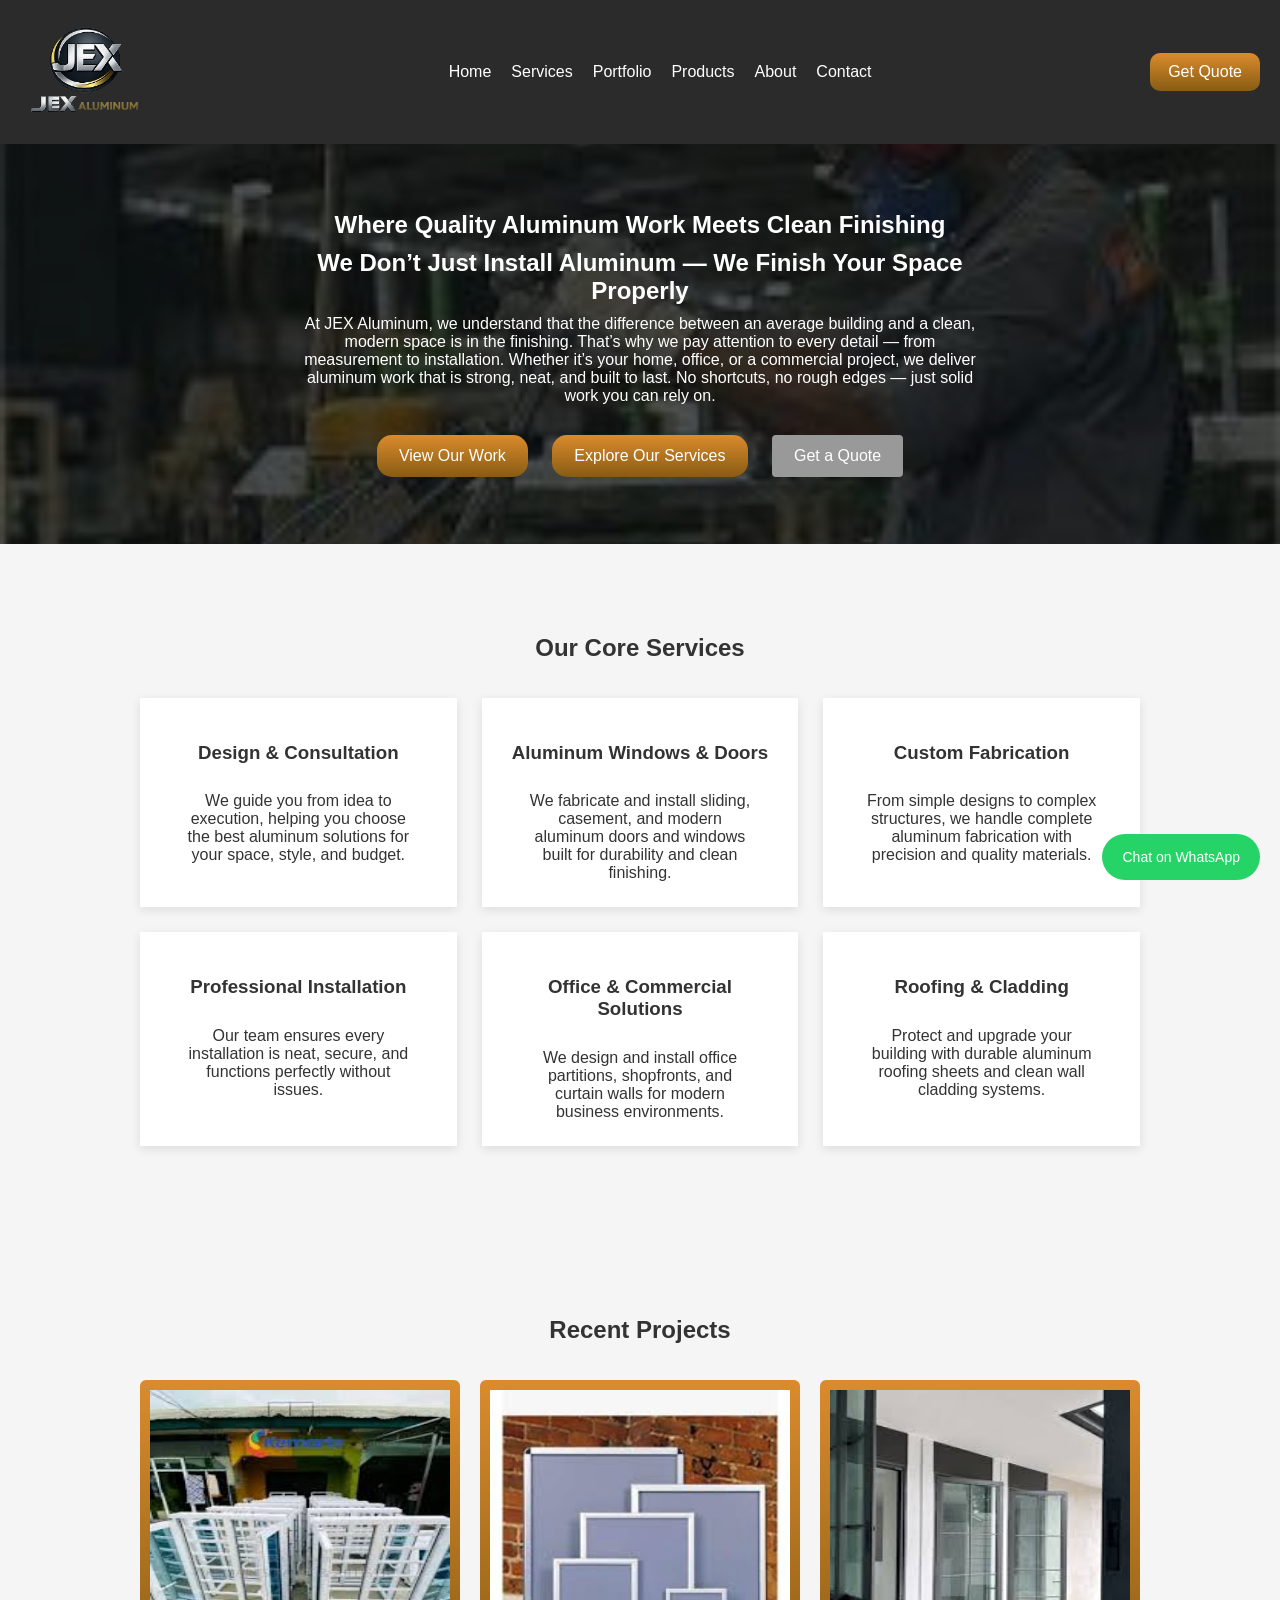
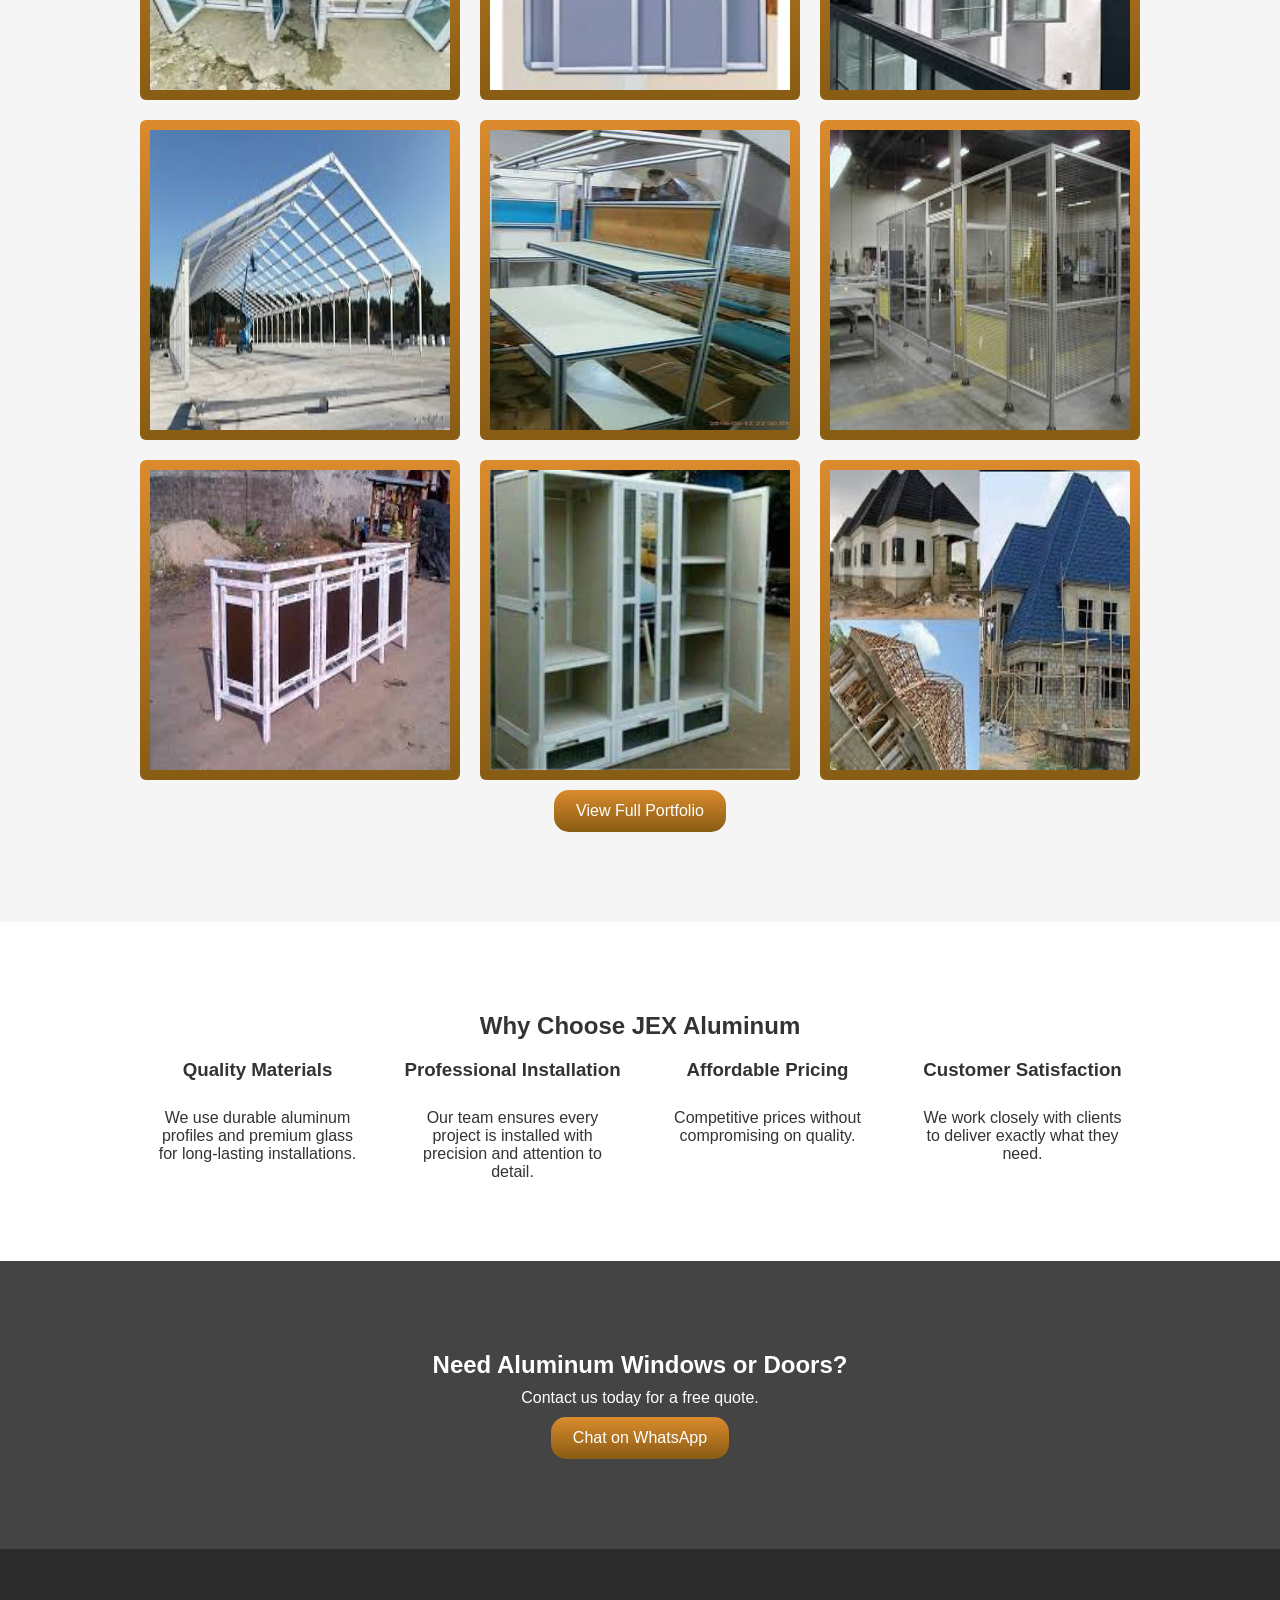
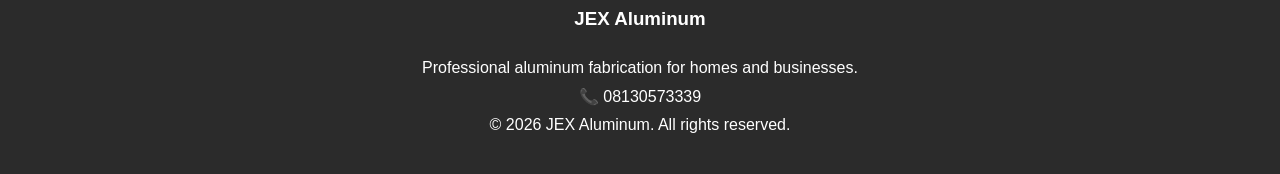
==== index.html @ 9914e008 "initial upload i am deploying a website for my Uncle's business" ====
<!DOCTYPE html>
<html lang="en">
<head>

<meta charset="UTF-8">
<meta name="viewport" content="width=device-width, initial-scale=1.0">

<title>JEX Aluminum | Windows, Doors & Aluminum Fabrication</title>

<meta name="description" content="JEX Aluminum specializes in aluminum windows, doors, office partitions, and custom aluminum fabrication. Quality installation for homes and businesses.">

<link rel="stylesheet" href="css/styles.css">

</head>

<body>

<!-- NAVBAR -->

<header>

<nav class="navbar">
<a href="index.html"><img src="images/logo2.png" alt="" class="logo"> </a>

<ul class="nav-links">

<li><a href="index.html">Home</a></li>
<li><a href="services.html">Services</a></li>
<li><a href="portfolio.html">Portfolio</a></li>
<li><a href="products.html">Products</a></li>
<li><a href="about.html">About</a></li>
<li><a href="contact.html">Contact</a></li>

</ul>

<a class="quote-btn" href="https://wa.me/2348130573339">Get Quote</a>

</nav>

</header>

<section class="intro-section">

<div class="overlay"></div>

<div class="intro-content">

  <h1>Where Quality Aluminum Work Meets Clean Finishing</h1>
  <h2>We Don’t Just Install Aluminum — We Finish Your Space Properly</h2>

  <p>
    At JEX Aluminum, we understand that the difference between an average
    building and a clean, modern space is in the finishing. That’s why we pay
    attention to every detail — from measurement to installation.

    Whether it’s your home, office, or a commercial project, we deliver aluminum
    work that is strong, neat, and built to last. No shortcuts, no rough edges
    — just solid work you can rely on.
  </p>

    <div class="hero-buttons">

    <a href="portfolio.html" class="btn">View Our Work</a>

    <a href="services.html" class="btn">Explore Our Services</a>

    <a href="https://wa.me/2348130573339" class="btn-secondary">Get a Quote</a>

    </div>


</div>

</section>

<!-- HERO SECTION -->
<!--
<section class="hero">

<div class="hero-content">

<h2>Professional Aluminum Windows & Doors</h2>

<p>Specialist in High-quality aluminum fabrication and installation for homes,
  offices and commercial buildings, Delivering durable, stylish, and precise
  aluminum solutions for homes, offices, and commercial projects across Nigeria</p>

<div class="hero-buttons">

<a href="portfolio.html" class="btn">View Our Work</a>

<a href="https://wa.me/2348130573339" class="btn-secondary">Get a Quote</a>

</div>

</div>

</section> -->

<!-- SERVICES PREVIEW -->
<section class="services">

<h2>Our Core Services</h2><br><br>

<div class="services-container">

<div class="service-box">
<h3>Design & Consultation</h3>
<p>
We guide you from idea to execution, helping you choose the best aluminum solutions for your space, style, and budget.
</p>
</div>

<div class="service-box">
<h3>Aluminum Windows & Doors</h3>
<p>
We fabricate and install sliding, casement, and modern aluminum doors and windows built for durability and clean finishing.
</p>
</div>

<div class="service-box">
<h3>Custom Fabrication</h3>
<p>
From simple designs to complex structures, we handle complete aluminum fabrication with precision and quality materials.
</p>
</div>

<div class="service-box">
<h3>Professional Installation</h3>
<p>
Our team ensures every installation is neat, secure, and functions perfectly without issues.
</p>
</div>

<div class="service-box">
<h3>Office & Commercial Solutions</h3>
<p>
We design and install office partitions, shopfronts, and curtain walls for modern business environments.
</p>
</div>

<div class="service-box">
<h3>Roofing & Cladding</h3>
<p>
Protect and upgrade your building with durable aluminum roofing sheets and clean wall cladding systems.
</p>
</div>

</div>

</section>

<!-- PORTFOLIO PREVIEW -->

<section class="portfolio">

<h2>Recent Projects</h2><br><br>

<div class="portfolio-grid">

<img src="images/f1.jpg" class="pimage"alt="Aluminum Window Installation">

<img src="images/f3.jpg" class="pimage"alt="Aluminum Sliding Door">

<img src="images/f4.jpg" class="pimage"alt="Office Partition Installation">

<img src="images/f5.jpg" class="pimage"alt="Aluminum Window Installation">

<img src="images/f6.jpg" class="pimage"alt="Aluminum Sliding Door">

<img src="images/f7.jpg" class="pimage"alt="Office Partition Installation">

<img src="images/f9.jpg" class="pimage"alt="Aluminum Window Installation">

<img src="images/f11.jpg" class="pimage"alt="Aluminum Sliding Door">

<img src="images/f12.jpg" class="pimage"alt="Office Partition Installation">

</div>

<a href="portfolio.html" class="btn">View Full Portfolio</a>

</section>

<!-- WHY CHOOSE US -->

<section class="why-us">

<h2>Why Choose JEX Aluminum</h2>

<div class="why-grid">

<div>
<h3>Quality Materials</h3>
<p>We use durable aluminum profiles and premium glass for long-lasting installations.</p>
</div>

<div>
<h3>Professional Installation</h3>
<p>Our team ensures every project is installed with precision and attention to detail.</p>
</div>

<div>
<h3>Affordable Pricing</h3>
<p>Competitive prices without compromising on quality.</p>
</div>

<div>
<h3>Customer Satisfaction</h3>
<p>We work closely with clients to deliver exactly what they need.</p>
</div>

</div>

</section>

<!-- CALL TO ACTION -->

<section class="cta">

<h2>Need Aluminum Windows or Doors?</h2>

<p>Contact us today for a free quote.</p>

<a href="https://wa.me/2348130573339" class="btn">Chat on WhatsApp</a>

</section>

<!-- FOOTER -->

<footer>

<div class="footer-content">

<h3>JEX Aluminum</h3>

<p>Professional aluminum fabrication for homes and businesses.</p>

<p>📞 08130573339</p>

</div>

<p class="copyright">© 2026 JEX Aluminum. All rights reserved.</p>

</footer>

<!-- WHATSAPP FLOAT BUTTON -->

<a href="https://wa.me/2348130573339" class="whatsapp-float">
Chat on WhatsApp
</a>

<script src="js/script.js"></script>

</body>

</html>
---- css/styles.css ----
body{
margin:0;
font-family:Arial, Helvetica, sans-serif;
background:#f5f5f5;
color:#333;
}
.logo{
  width: 130px;
}
.navbar{
display:flex;
justify-content:space-between;
align-items:center;
padding:20px;
background:#2b2b2b;
color:white;
}

.logo{
font-size:22px;
}

.nav-links{
display:flex;
list-style:none;
padding:0;
}

.nav-links li{
margin-left:20px;
}

.nav-links a{
text-decoration:none;
color:white;
}

.quote-btn{
  background-image: -webkit-linear-gradient(top, #DB8B2D, #875C13);
  background-image: -moz-linear-gradient(top, #DB8B2D, #875C13);
  background-image: -ms-linear-gradient(top, #DB8B2D, #875C13);
  background-image: -o-linear-gradient(top, #DB8B2D, #875C13);
  background-image: linear-gradient(to bottom, #DB8B2D, #875C13);
  padding:10px 18px;
  color:white;
  text-decoration:none;
  border-radius:10px;
}
.quote-btn:hover{
  background-image: -webkit-linear-gradient(top, #EDBE64, #784C18);
  background-image: -moz-linear-gradient(top, #EDBE64, #784C18);
  background-image: -ms-linear-gradient(top, #EDBE64, #784C18);
  background-image: -o-linear-gradient(top, #EDBE64, #784C18);
  background-image: linear-gradient(to bottom, #EDBE64, #784C18);
  text-decoration: none;
}

.intro-section{
position:relative;
height:400px;

/* YOUR IMAGE */
background:url("../images/f17.jpg") center/cover no-repeat;

display:flex;
align-items:center;
justify-content:center;
text-align:center;
color:white;
}

/* OVERLAY (THIS IS WHERE MAGIC HAPPENS) */

.overlay{
position:absolute;
top:0;
left:0;
width:100%;
height:100%;

/* CONTROL DARKNESS HERE */
background:rgba(0,0,0,0.6);
}

/* CONTENT */

.intro-content{
position:relative;
z-index:2;
max-width:60%;
padding:20px;
}
.intro-content h1,h2,p{
  width: 88%;
  margin: auto;
  padding-top: 10px;
}
.hero{
background:#444;
color:white;
padding:120px 20px;
text-align:center;
}

.hero-buttons{
margin-top:20px;
}
.hero-content{
  width: 60%;
  margin: auto;
}


.btn{
  background-image: -webkit-linear-gradient(top, #DB8B2D, #875C13);
  background-image: -moz-linear-gradient(top, #DB8B2D, #875C13);
  background-image: -ms-linear-gradient(top, #DB8B2D, #875C13);
  background-image: -o-linear-gradient(top, #DB8B2D, #875C13);
  background-image: linear-gradient(to bottom, #DB8B2D, #875C13);
  color:white;
  padding:12px 22px;
  text-decoration:none;
  margin:10px;
  display:inline-block;
  border-radius:15px;
}
.btn:hover{
  background-image: -webkit-linear-gradient(top, #EDBE64, #784C18);
  background-image: -moz-linear-gradient(top, #EDBE64, #784C18);
  background-image: -ms-linear-gradient(top, #EDBE64, #784C18);
  background-image: -o-linear-gradient(top, #EDBE64, #784C18);
  background-image: linear-gradient(to bottom, #EDBE64, #784C18);
  text-decoration: none;
}


.btn-secondary{
background:#999;
color:white;
padding:12px 22px;
text-decoration:none;
margin:10px;
display:inline-block;
border-radius:4px;
}

.services{
padding:80px 20px;
text-align:center;
}

.services-container{
display: grid;
grid-template-columns:repeat(auto-fit,minmax(300px,1fr));
gap:25px;
max-width:1000px;
margin:auto;
}

.service-box{
background:white;
padding:25px;
box-shadow:0 3px 10px rgba(0,0,0,0.1);
}

.portfolio{
text-align:center;
padding:80px 20px;
}

.portfolio-grid{
display:grid;
grid-template-columns:repeat(auto-fit,minmax(250px,1fr));
gap:20px;
max-width:1000px;
margin:auto;
}

.portfolio-grid img{
width: 300px;
height: 300px;
border-radius:6px;
background-image: -webkit-linear-gradient(top, #DB8B2D, #875C13);
background-image: -moz-linear-gradient(top, #DB8B2D, #875C13);
background-image: -ms-linear-gradient(top, #DB8B2D, #875C13);
background-image: -o-linear-gradient(top, #DB8B2D, #875C13);
background-image: linear-gradient(to bottom, #DB8B2D, #875C13);
padding:10px;
}

.why-us{
padding:80px 20px;
background:white;
text-align:center;
}

.why-grid{
display:grid;
grid-template-columns:repeat(auto-fit,minmax(220px,1fr));
gap:20px;
max-width:1000px;
margin:auto;
}

.cta{
background:#444;
color:white;
text-align:center;
padding:80px 20px;
}

footer{
background:#2b2b2b;
color:white;
text-align:center;
padding:40px 20px;
}

.whatsapp-float{
position:fixed;
bottom:20px;
right:20px;
background:#25D366;
color:white;
padding:15px 20px;
border-radius:50px;
text-decoration:none;
font-size:14px;
}



/* SERVUICES */

.page-header{
background:#444;
color:white;
text-align:center;
padding:80px 20px;

}

.services-detailed{
max-width:1100px;
margin:auto;
padding:80px 20px;
}

.service-row{
display:flex;
align-items:center;
gap:40px;
margin-bottom:80px;
}

.service-row img{
width:400px;
height:400px;
border-radius:6px;
background-image: -webkit-linear-gradient(top, #DB8B2D, #875C13);
background-image: -moz-linear-gradient(top, #DB8B2D, #875C13);
background-image: -ms-linear-gradient(top, #DB8B2D, #875C13);
background-image: -o-linear-gradient(top, #DB8B2D, #875C13);
background-image: linear-gradient(to bottom, #DB8B2D, #875C13);
padding:10px 18px;
}

.service-row div{
width:55%;
}

.reverse{
flex-direction:row-reverse;
}

@media(max-width:768px){

.service-row{
flex-direction:column;
}

.service-row img,
.service-row div{
width:100%;
}

}


/* PORTFOLIO */

.portfolio-filter{
text-align:center;
padding:40px 20px;
}

.filter-btn{
padding:10px 18px;
margin:5px;
border:none;
background:#ddd;
cursor:pointer;
}

.filter-btn.active{
background:#875C13;
color:white;
}

.portfolio-gallery{
display:grid;
grid-template-columns:repeat(auto-fit,minmax(250px,1fr));
gap:20px;
padding:40px;
max-width:1100px;
margin:auto;
}

.gallery-item img{
width:200px;
height: 200px;
cursor:pointer;
border-radius:6px;
transition:0.3s;
background-image: -webkit-linear-gradient(top, #DB8B2D, #875C13);
background-image: -moz-linear-gradient(top, #DB8B2D, #875C13);
background-image: -ms-linear-gradient(top, #DB8B2D, #875C13);
background-image: -o-linear-gradient(top, #DB8B2D, #875C13);
background-image: linear-gradient(to bottom, #DB8B2D, #875C13);
padding:10px 18px;
}

.gallery-item img:hover{
transform:scale(1.05);
}
.portfolio-gallery div{
  padding: 10px;
}
.lightbox{
display:none;
position:fixed;
top:0;
left:0;
width:100%;
height:100%;
background:rgba(0,0,0,0.8);
justify-content:center;
align-items:center;
}

.lightbox-img{
max-width:90%;
max-height:80%;
}

.close{
position:absolute;
top:30px;
right:40px;
font-size:40px;
color:white;
cursor:pointer;
}


/* PRODUCTS */
.products-section{
padding:80px 20px;
text-align:center;
max-width:1000px;
margin:auto;
}

.products-grid{
display:grid;
grid-template-columns:repeat(auto-fit,minmax(250px,1fr));
gap:25px;
margin-top:40px;
}

.product-card{
background:white;
box-shadow:0 3px 10px rgba(0,0,0,0.1);
border-radius:6px;
padding:20px;
width: 100%;
}

.product-card img{
width:300px;
height: 300px;
border-radius:6px;
margin-bottom:15px;

}

/* ABOUT */
.about-section{
padding:80px 20px;
max-width:1100px;
margin:auto;
}

.about-container{
display:flex;
align-items:center;
gap:40px;
}

.about-text{
flex:1;
}

.about-image img{
width:100%;
border-radius:6px;
}

.values-section{
background:white;
padding:80px 20px;
text-align:center;
}

.values-grid{
display:grid;
grid-template-columns:repeat(auto-fit,minmax(220px,1fr));
gap:20px;
max-width:1000px;
margin:auto;
margin-top:40px;
}

.value-card{
background:#f5f5f5;
padding:25px;
border-radius:6px;
}

.process-section{
padding:80px 20px;
text-align:center;
}

.process-grid{
display:grid;
grid-template-columns:repeat(auto-fit,minmax(220px,1fr));
gap:20px;
max-width:1000px;
margin:auto;
margin-top:40px;
}

.process-step{
background:white;
padding:25px;
box-shadow:0 3px 10px rgba(0,0,0,0.1);
border-radius:6px;
}

@media(max-width:768px){

.about-container{
flex-direction:column;
}

}
/* CONTACTS */
.contact-section{
padding:80px 20px;
}

.contact-container{
display:flex;
gap:40px;
max-width:1000px;
margin:auto;
}

.contact-form{
flex:1;
}

.contact-form form{
display:flex;
flex-direction:column;
gap:15px;
}

.contact-form input,
.contact-form textarea{
padding:12px;
border:1px solid #ccc;
border-radius:4px;
font-size:16px;
}

.contact-info{
flex:1;
background:#f5f5f5;
padding:25px;
border-radius:6px;
}

.map-section{
margin-top:60px;
}

@media(max-width:768px){

.contact-container{
flex-direction:column;
}

}
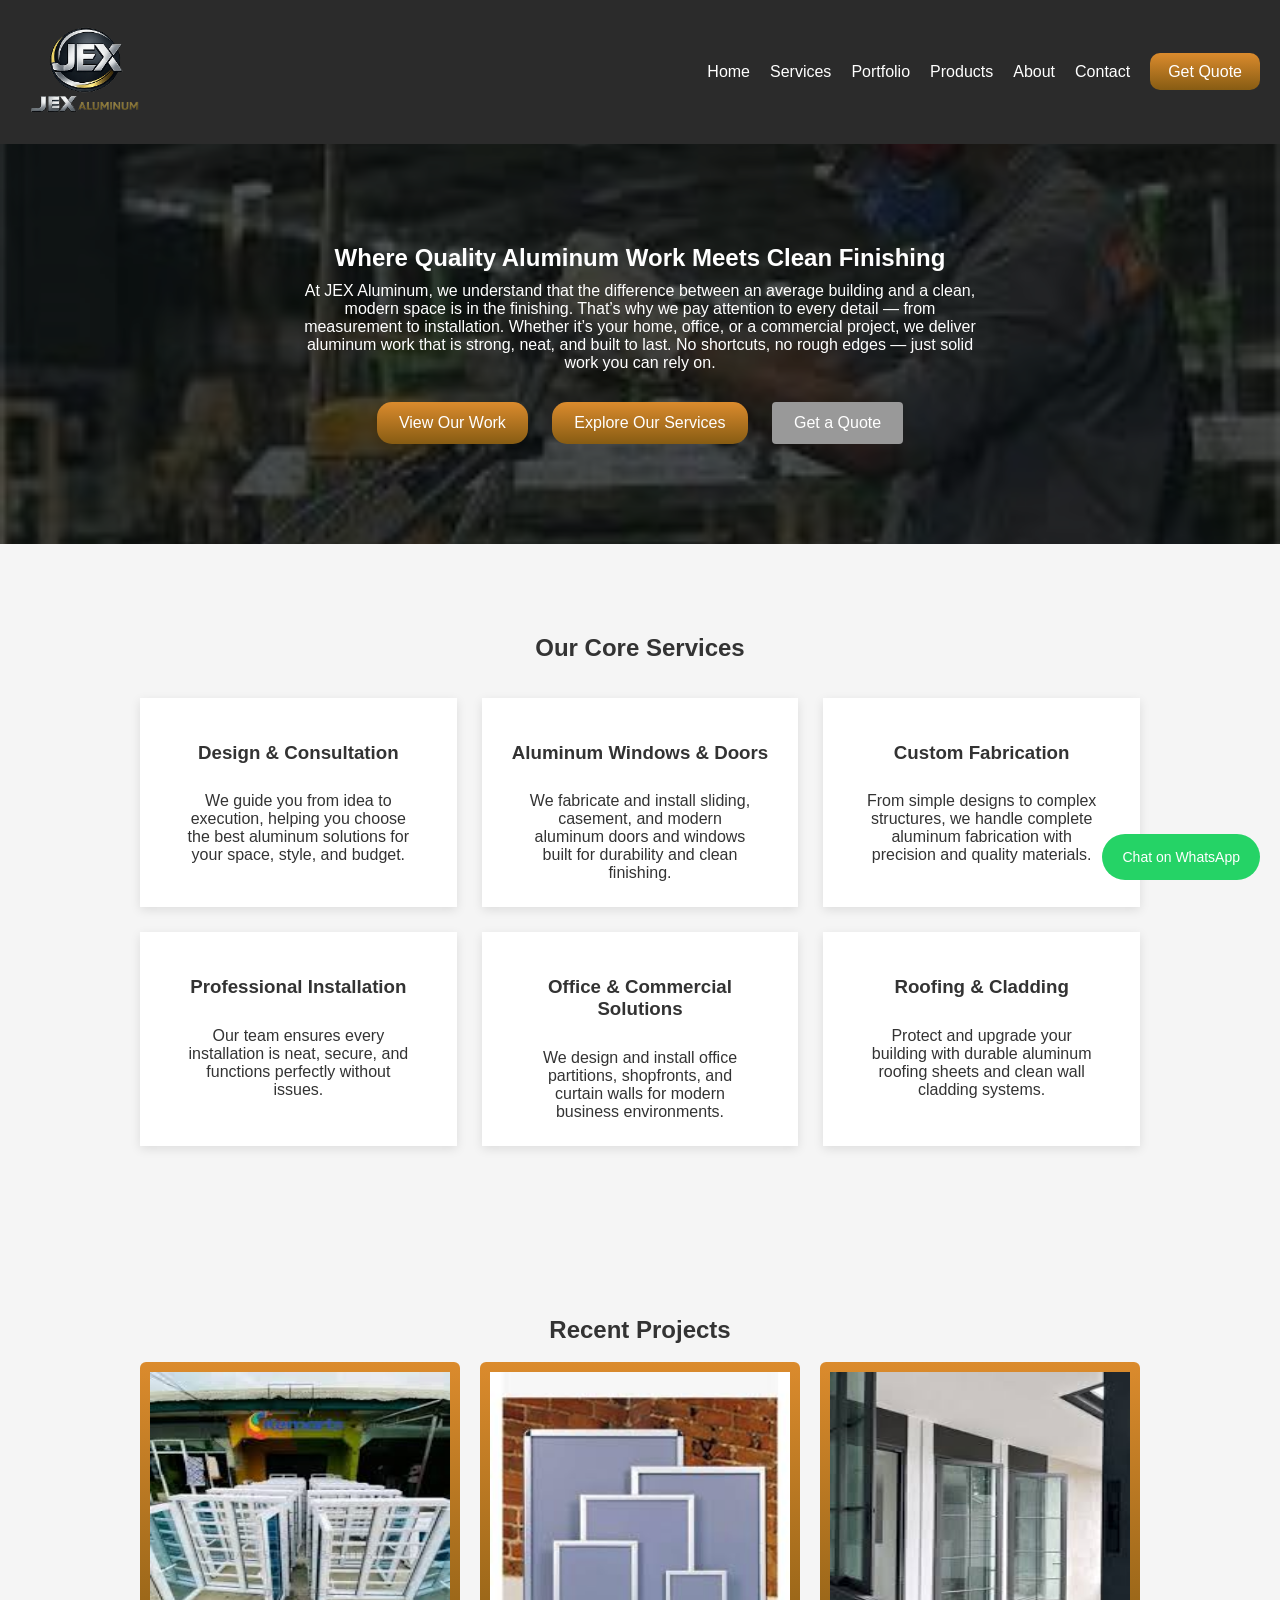
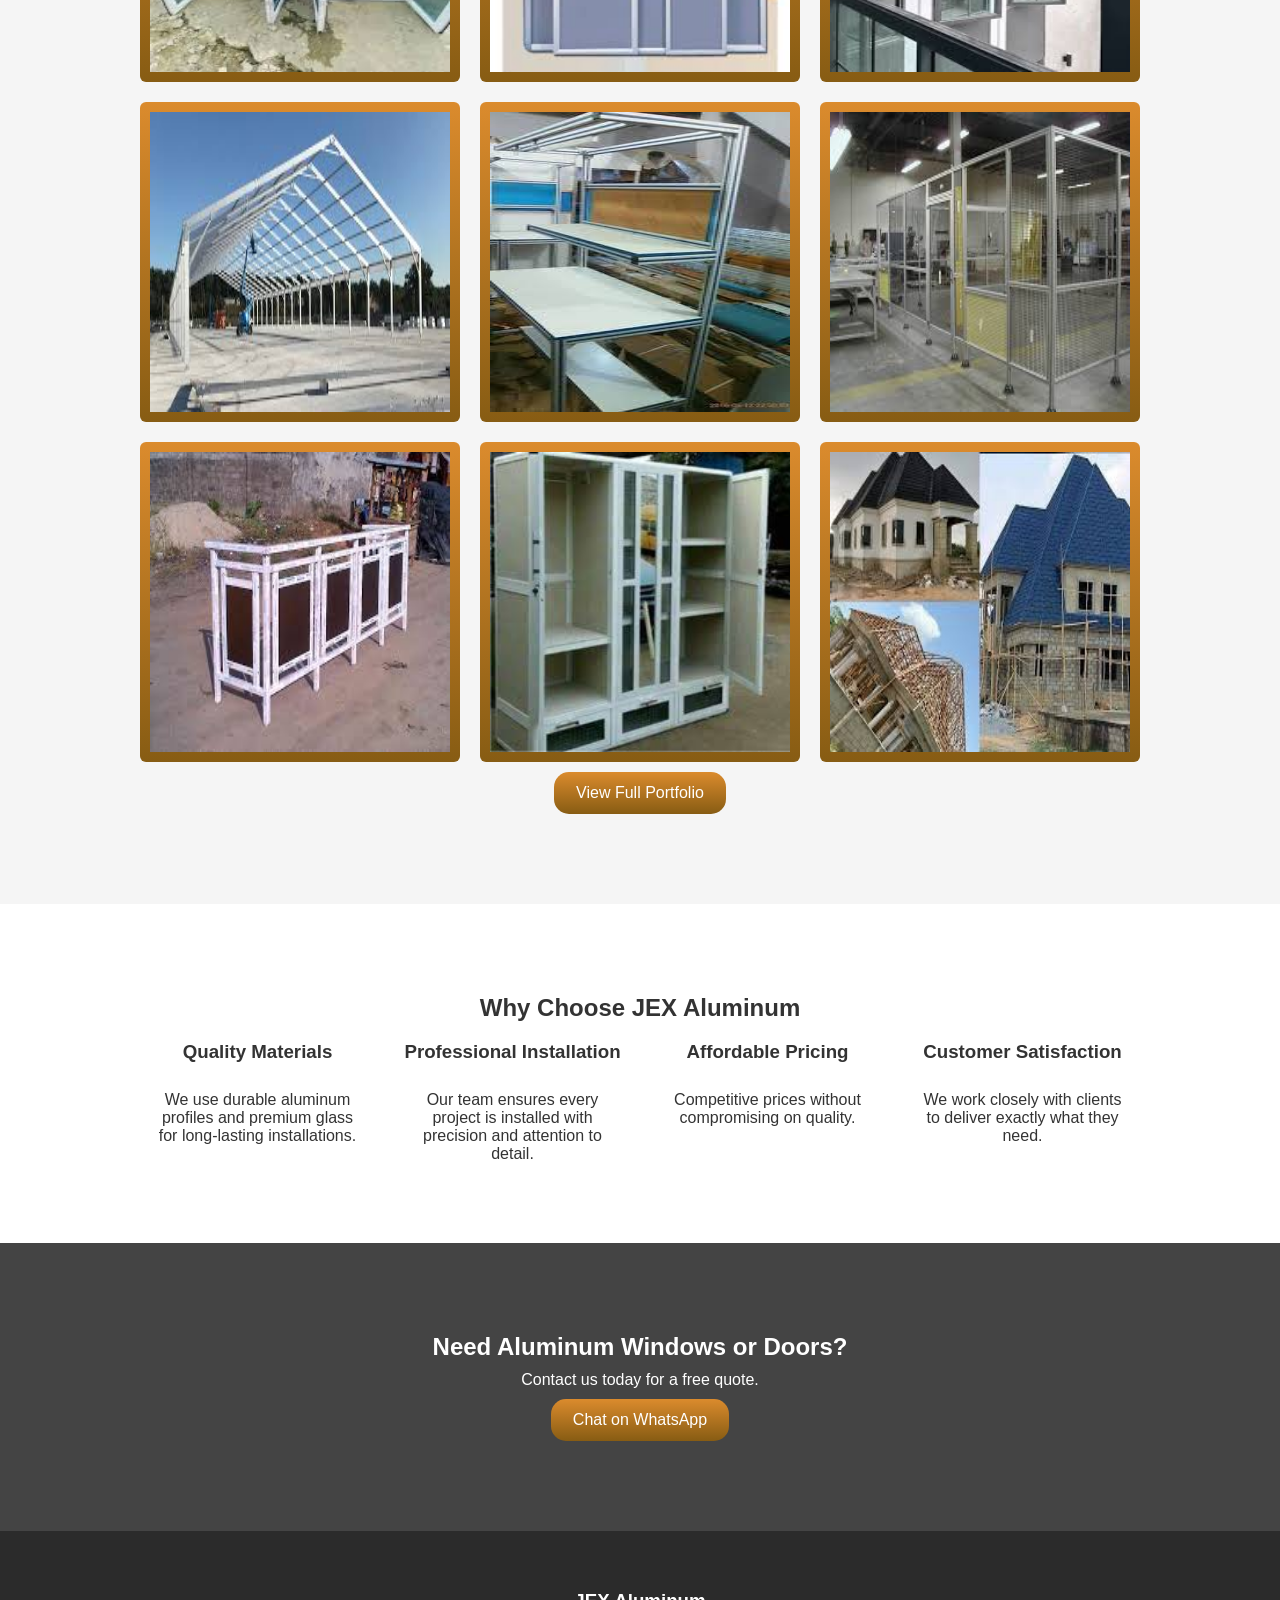
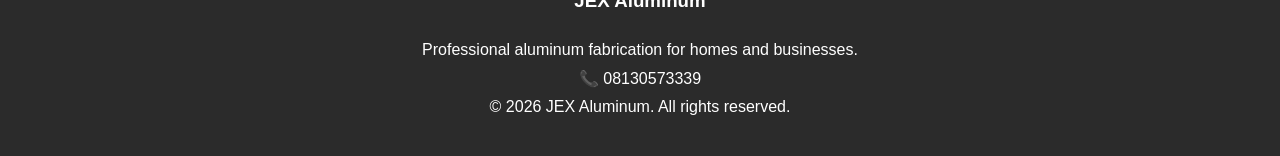
==== commit c30736ae: "Fix HTML formatting and update content structure i worked on my intro section" ====
--- a/index.html
+++ b/index.html
@@ -21,20 +21,16 @@
 
 <nav class="navbar">
 <a href="index.html"><img src="images/logo2.png" alt="" class="logo"> </a>
-
 <ul class="nav-links">
-
 <li><a href="index.html">Home</a></li>
 <li><a href="services.html">Services</a></li>
 <li><a href="portfolio.html">Portfolio</a></li>
 <li><a href="products.html">Products</a></li>
 <li><a href="about.html">About</a></li>
 <li><a href="contact.html">Contact</a></li>
-
+<li><a class="quote-btn" href="https://wa.me/2348130573339">Get Quote</a></li>
 </ul>
 
-<a class="quote-btn" href="https://wa.me/2348130573339">Get Quote</a>
-
 </nav>
 
 </header>
@@ -46,7 +42,7 @@
 <div class="intro-content">
 
   <h1>Where Quality Aluminum Work Meets Clean Finishing</h1>
-  <h2>We Don’t Just Install Aluminum — We Finish Your Space Properly</h2>
+  <!-- <h2>We Don’t Just Install Aluminum — We Finish Your Space Properly</h2> -->
 
   <p>
     At JEX Aluminum, we understand that the difference between an average
@@ -100,7 +96,7 @@
 <!-- SERVICES PREVIEW -->
 <section class="services">
 
-<h2>Our Core Services</h2><br><br>
+<h2 class="subT">Our Core Services</h2><br><br>
 
 <div class="services-container">
 
@@ -154,7 +150,7 @@
 
 <section class="portfolio">
 
-<h2>Recent Projects</h2><br><br>
+<h2 class="subT">Recent Projects</h2><br>
 
 <div class="portfolio-grid">
 
@@ -186,7 +182,7 @@
 
 <section class="why-us">
 
-<h2>Why Choose JEX Aluminum</h2>
+<h2 class="subT">Why Choose JEX Aluminum</h2>
 
 <div class="why-grid">
 
@@ -218,7 +214,7 @@
 
 <section class="cta">
 
-<h2>Need Aluminum Windows or Doors?</h2>
+<h2 class="subT">Need Aluminum Windows or Doors?</h2>
 
 <p>Contact us today for a free quote.</p>
 
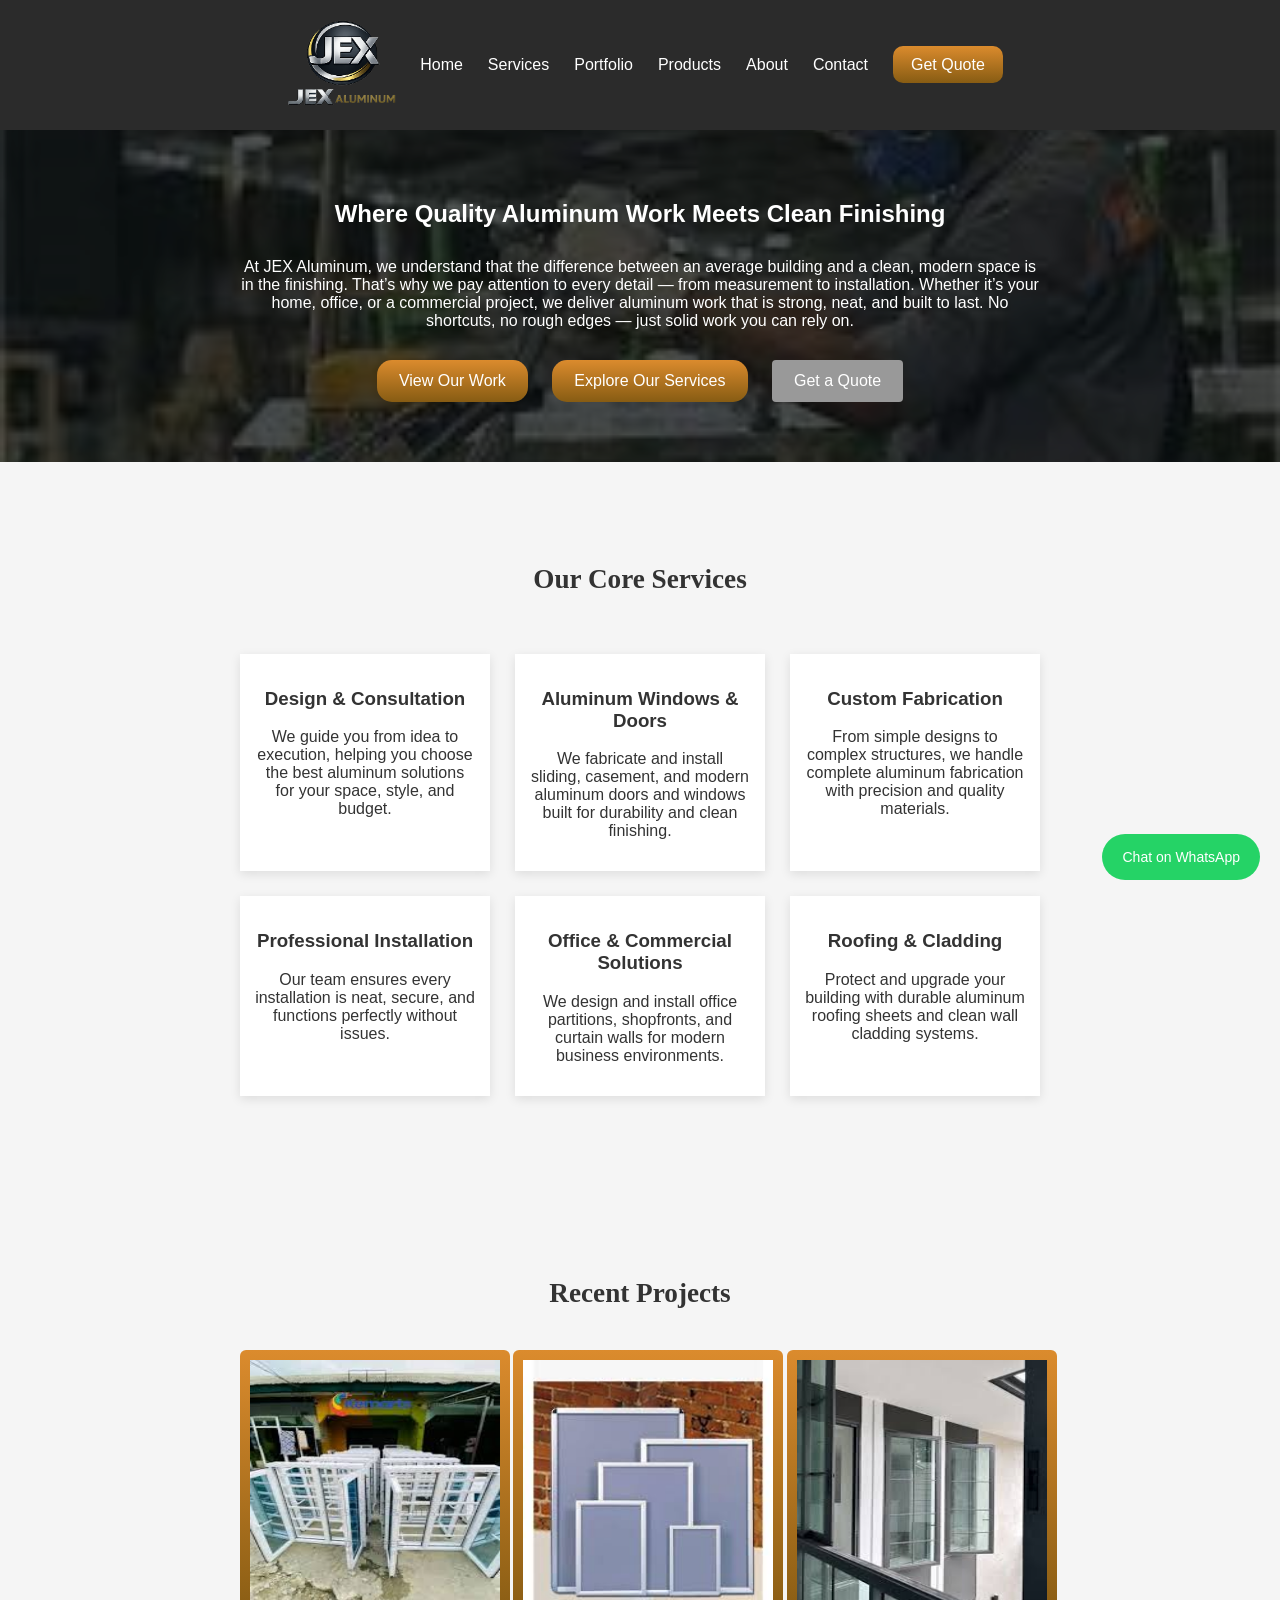
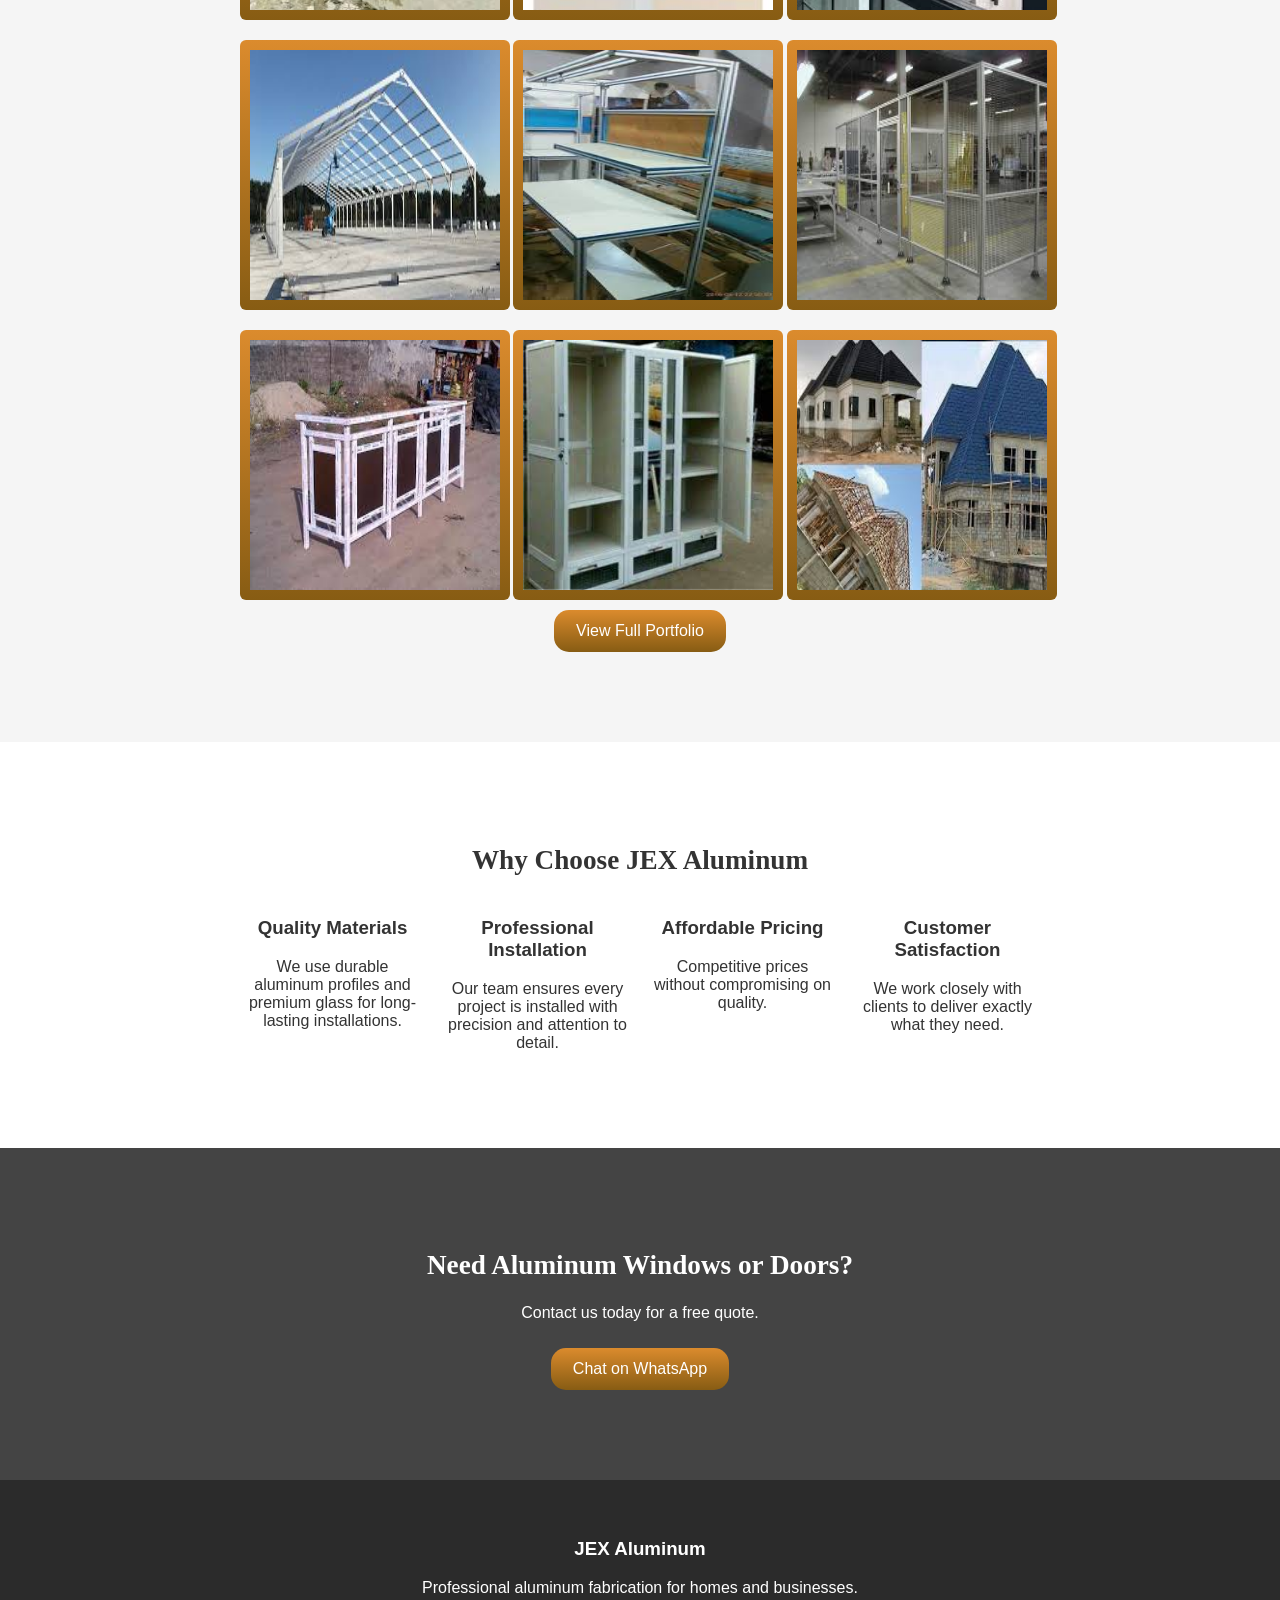
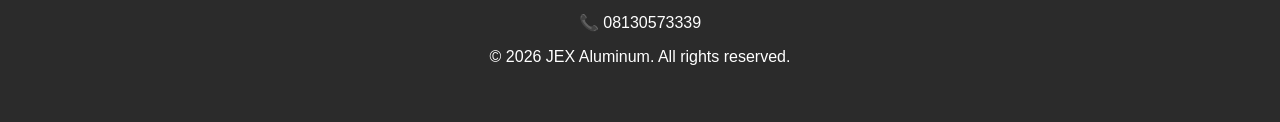
==== commit f09a0b67: "Refactor navbar structure to use table layout" ====
--- a/index.html
+++ b/index.html
@@ -20,17 +20,24 @@
 <header>
 
 <nav class="navbar">
-<a href="index.html"><img src="images/logo2.png" alt="" class="logo"> </a>
-<ul class="nav-links">
-<li><a href="index.html">Home</a></li>
-<li><a href="services.html">Services</a></li>
-<li><a href="portfolio.html">Portfolio</a></li>
-<li><a href="products.html">Products</a></li>
-<li><a href="about.html">About</a></li>
-<li><a href="contact.html">Contact</a></li>
-<li><a class="quote-btn" href="https://wa.me/2348130573339">Get Quote</a></li>
-</ul>
-
+  <table class="navT">
+    <tr>
+      <td class="td1">
+        <a href="index.html"><img src="images/logo2.png" alt="" class="logo"> </a>
+      </td>
+      <td class="td2">
+        <ul class="nav-links">
+        <li><a href="index.html">Home</a></li>
+        <li><a href="services.html">Services</a></li>
+        <li><a href="portfolio.html">Portfolio</a></li>
+        <li><a href="products.html">Products</a></li>
+        <li><a href="about.html">About</a></li>
+        <li><a href="contact.html">Contact</a></li>
+        <li><a class="quote-btn" href="https://wa.me/2348130573339">Get Quote</a></li>
+        </ul>
+      </td>
+    </tr>
+  </table>
 </nav>
 
 </header>
--- a/css/styles.css
+++ b/css/styles.css
@@ -5,36 +5,63 @@
 color:#333;
 }
 .logo{
-  width: 130px;
+  width: auto;
+  height: 100px;
+  /* margin: 0; */
+  /* display: flex; */
 }
 .navbar{
-display:flex;
-justify-content:space-between;
-align-items:center;
-padding:20px;
-background:#2b2b2b;
-color:white;
-}
-
-.logo{
-font-size:22px;
+  max-width: auto;
+  display:flex;
+  justify-content:space-between;
+  align-items:center;
+  padding:10px 20px;
+  width:100%;
+  box-sizing:border-box;
+  background:#2b2b2b;
+  color:white;
+  margin: auto;
 }
 
 .nav-links{
-display:flex;
-list-style:none;
-padding:0;
+  display:flex;
+  gap:15px;
+  list-style:none;
+  padding:0;
+  margin:0;
 }
 
 .nav-links li{
-margin-left:20px;
+margin-left:10px;
 }
 
 .nav-links a{
 text-decoration:none;
 color:white;
-}
-
+font-size: 1rem;
+}
+
+.navT{
+  margin: auto;
+}
+.td1{
+padding-right: 80%;
+}
+.td2{
+  justify-content:space-between;
+  align-items: center;
+}
+@media(max-width:768px){
+
+.nav-links{
+display:none; /* hide links for now */
+}
+
+.quote-btn{
+display:none;
+}
+
+}
 .quote-btn{
   background-image: -webkit-linear-gradient(top, #DB8B2D, #875C13);
   background-image: -moz-linear-gradient(top, #DB8B2D, #875C13);
@@ -57,7 +84,7 @@
 
 .intro-section{
 position:relative;
-height:400px;
+height:200%;
 
 /* YOUR IMAGE */
 background:url("../images/f17.jpg") center/cover no-repeat;
@@ -87,11 +114,12 @@
 .intro-content{
 position:relative;
 z-index:2;
-max-width:60%;
-padding:20px;
-}
-.intro-content h1,h2,p{
-  width: 88%;
+max-width:800px;
+padding:50px 0px;
+}
+
+.intro-content p{
+  width:auto;
   margin: auto;
   padding-top: 10px;
 }
@@ -109,7 +137,10 @@
   width: 60%;
   margin: auto;
 }
-
+.subT{
+  font-size: 1.7rem;
+  font-family: cursive;
+}
 
 .btn{
   background-image: -webkit-linear-gradient(top, #DB8B2D, #875C13);
@@ -145,21 +176,21 @@
 }
 
 .services{
-padding:80px 20px;
+padding:80px 10px;
 text-align:center;
 }
 
 .services-container{
 display: grid;
-grid-template-columns:repeat(auto-fit,minmax(300px,1fr));
+grid-template-columns:repeat(auto-fit,minmax(200px,1fr));
 gap:25px;
-max-width:1000px;
+max-width:800px;
 margin:auto;
 }
 
 .service-box{
 background:white;
-padding:25px;
+padding:15px;
 box-shadow:0 3px 10px rgba(0,0,0,0.1);
 }
 
@@ -170,15 +201,15 @@
 
 .portfolio-grid{
 display:grid;
-grid-template-columns:repeat(auto-fit,minmax(250px,1fr));
+grid-template-columns:repeat(auto-fit,minmax(200px,1fr));
 gap:20px;
-max-width:1000px;
+max-width:800px;
 margin:auto;
 }
 
 .portfolio-grid img{
-width: 300px;
-height: 300px;
+width: 250px;
+height: 250px;
 border-radius:6px;
 background-image: -webkit-linear-gradient(top, #DB8B2D, #875C13);
 background-image: -moz-linear-gradient(top, #DB8B2D, #875C13);
@@ -186,6 +217,7 @@
 background-image: -o-linear-gradient(top, #DB8B2D, #875C13);
 background-image: linear-gradient(to bottom, #DB8B2D, #875C13);
 padding:10px;
+margin: auto;
 }
 
 .why-us{
@@ -196,9 +228,9 @@
 
 .why-grid{
 display:grid;
-grid-template-columns:repeat(auto-fit,minmax(220px,1fr));
+grid-template-columns:repeat(auto-fit,minmax(180px,1fr));
 gap:20px;
-max-width:1000px;
+max-width:800px;
 margin:auto;
 }
 
@@ -241,7 +273,7 @@
 }
 
 .services-detailed{
-max-width:1100px;
+max-width:800px;
 margin:auto;
 padding:80px 20px;
 }
@@ -312,7 +344,7 @@
 grid-template-columns:repeat(auto-fit,minmax(250px,1fr));
 gap:20px;
 padding:40px;
-max-width:1100px;
+max-width:800px;
 margin:auto;
 }
 
@@ -367,7 +399,7 @@
 .products-section{
 padding:80px 20px;
 text-align:center;
-max-width:1000px;
+max-width:800px;
 margin:auto;
 }
 
@@ -397,7 +429,7 @@
 /* ABOUT */
 .about-section{
 padding:80px 20px;
-max-width:1100px;
+max-width:800px;
 margin:auto;
 }
 
@@ -426,7 +458,7 @@
 display:grid;
 grid-template-columns:repeat(auto-fit,minmax(220px,1fr));
 gap:20px;
-max-width:1000px;
+max-width:800px;
 margin:auto;
 margin-top:40px;
 }
@@ -473,7 +505,7 @@
 .contact-container{
 display:flex;
 gap:40px;
-max-width:1000px;
+max-width:800px;
 margin:auto;
 }
 
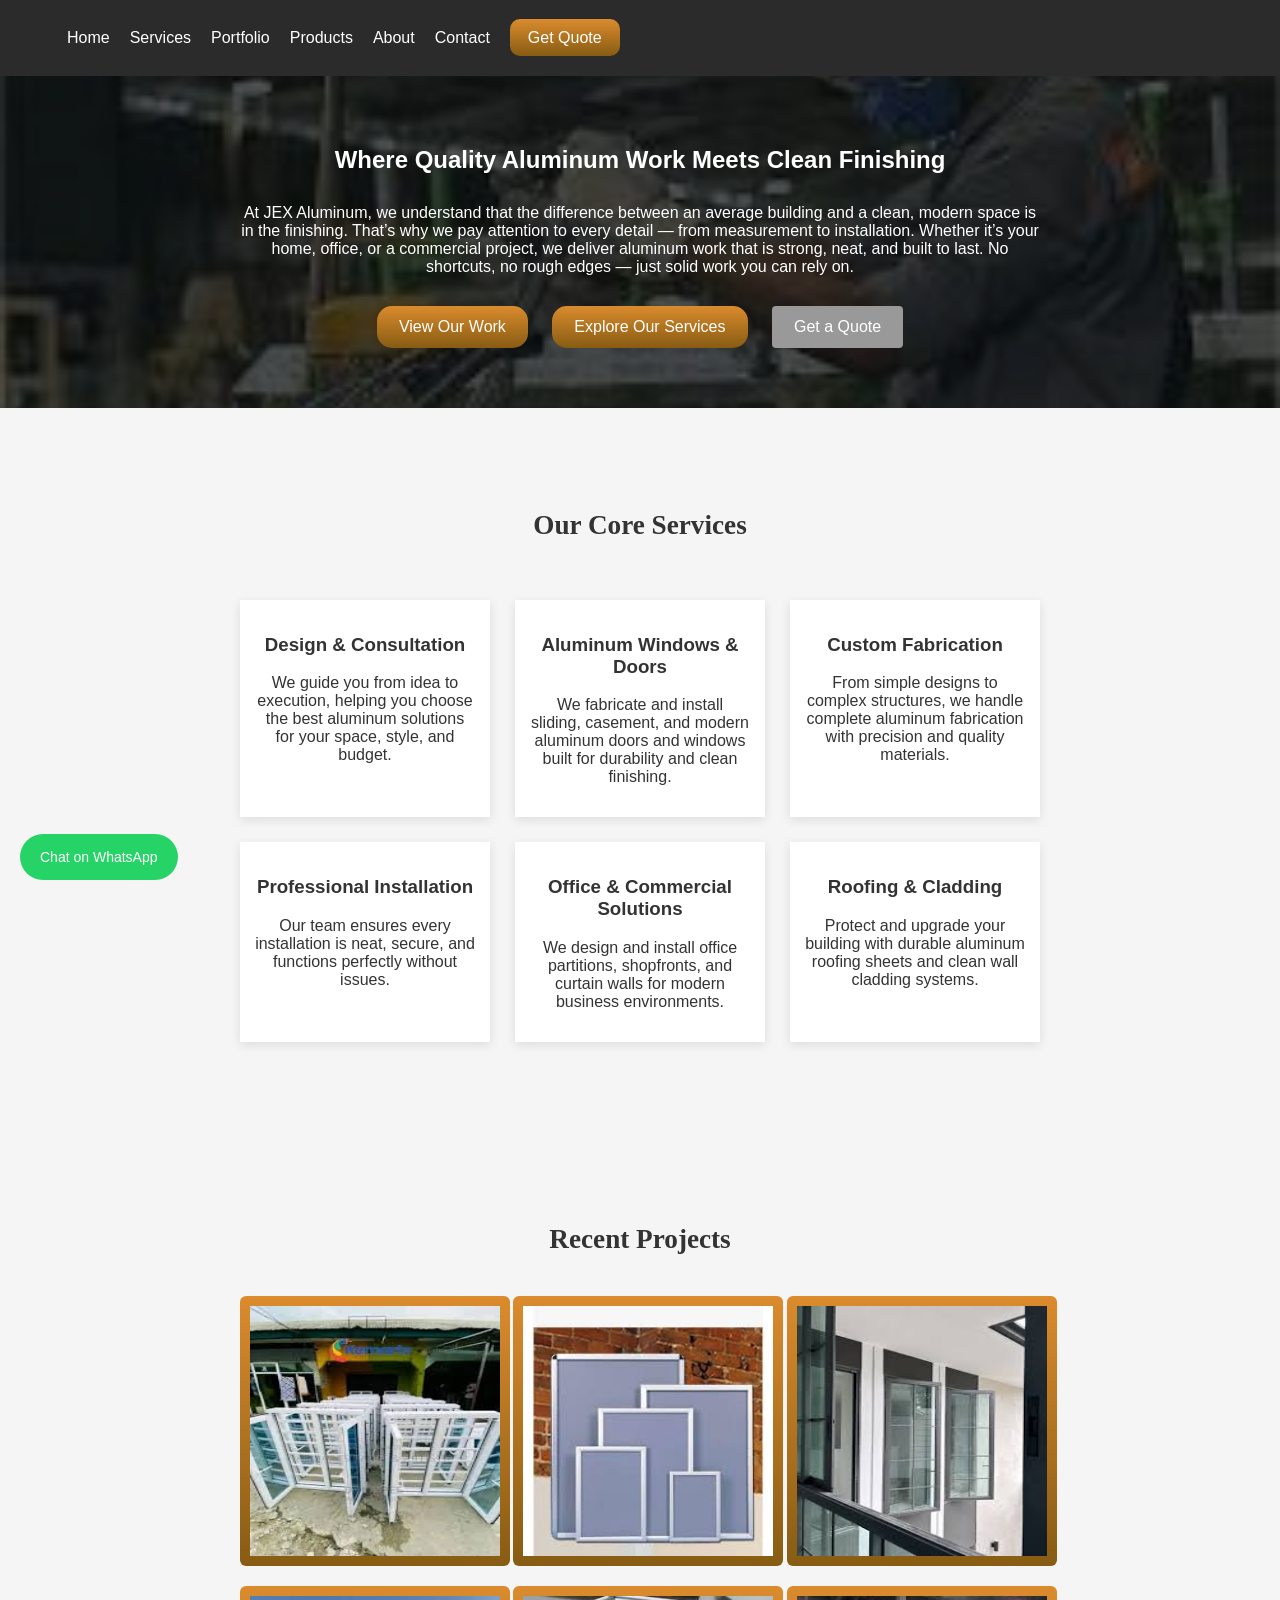
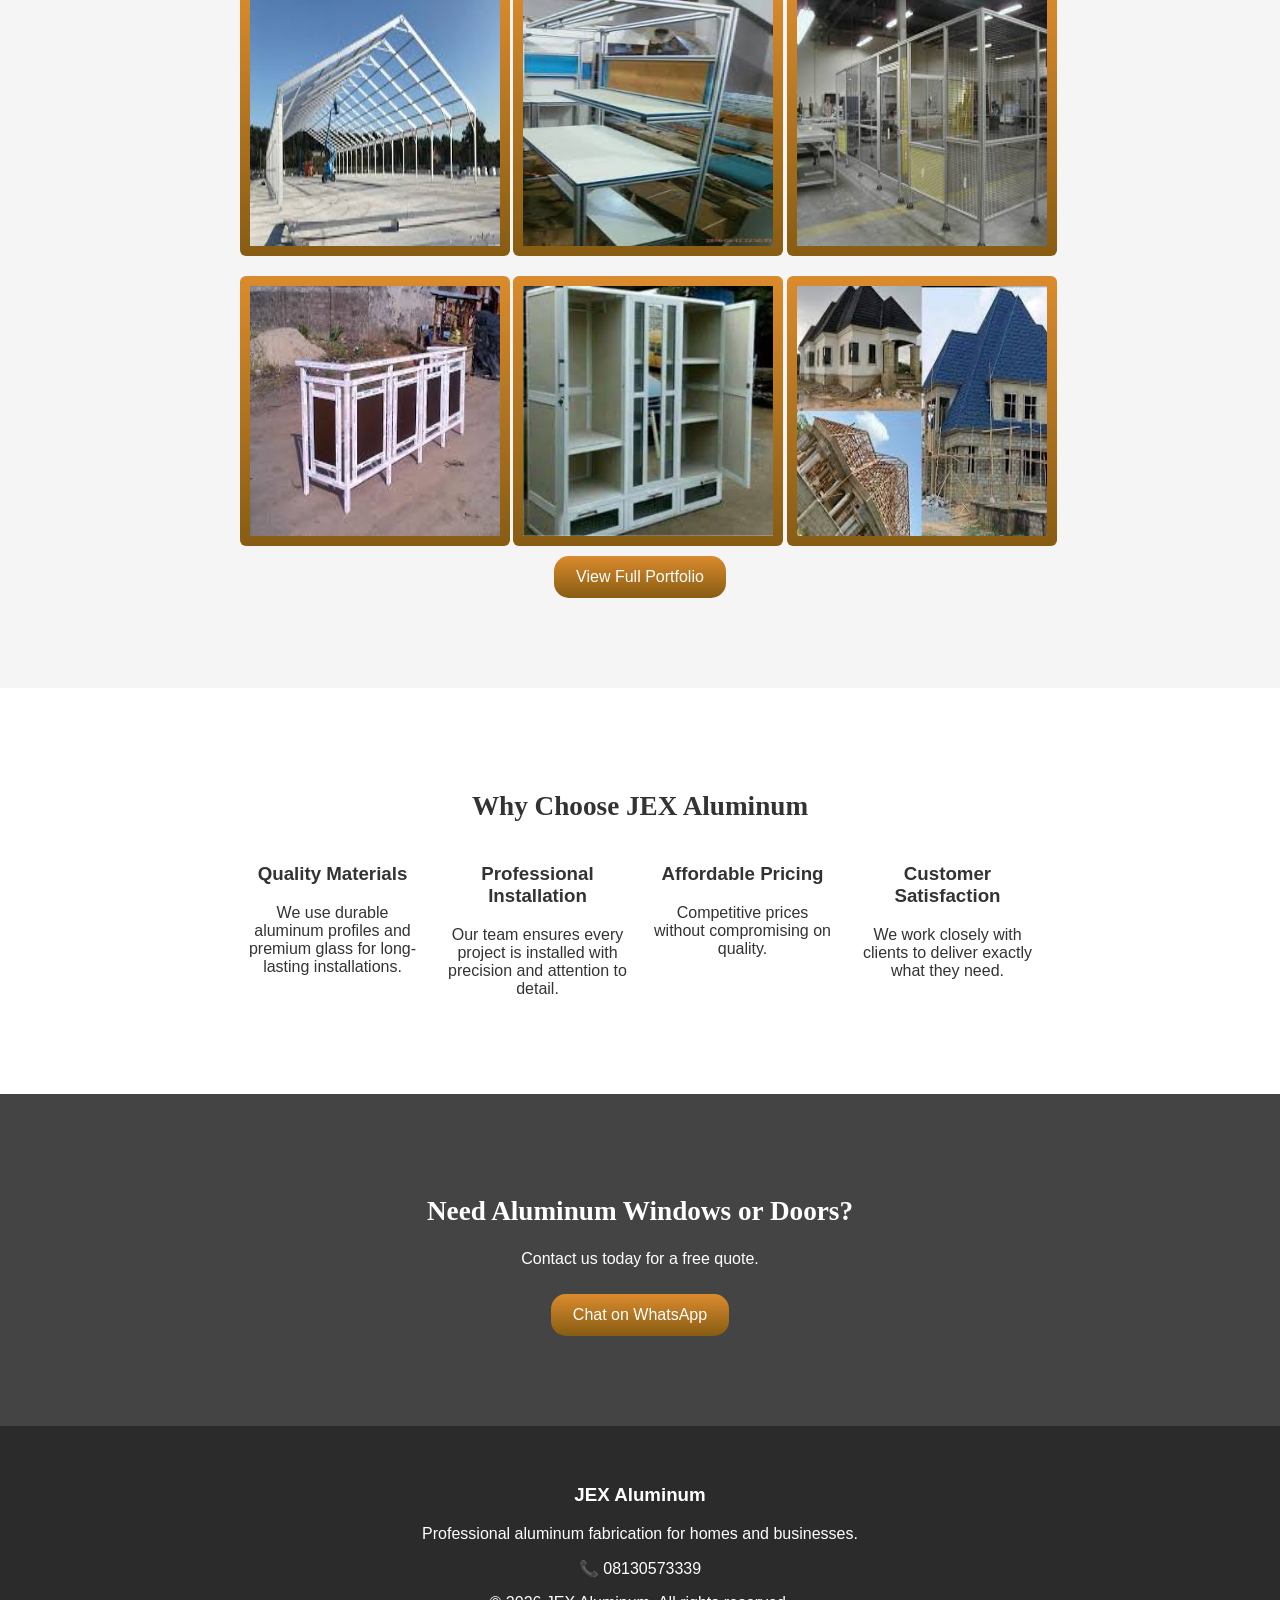
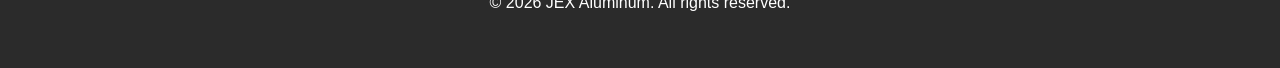
==== commit ac8ed014: "Restore index.html with original content" ====
--- a/index.html
+++ b/index.html
@@ -23,7 +23,7 @@
   <table class="navT">
     <tr>
       <td class="td1">
-        <a href="index.html"><img src="images/logo2.png" alt="" class="logo"> </a>
+        <!-- <a href="index.html"><img src="images/logo2.png" alt="" class="logo"> </a> -->
       </td>
       <td class="td2">
         <ul class="nav-links">
--- a/css/styles.css
+++ b/css/styles.css
@@ -5,13 +5,10 @@
 color:#333;
 }
 .logo{
-  width: auto;
-  height: 100px;
-  /* margin: 0; */
-  /* display: flex; */
+  width: 15%;
+  height: 10%;
 }
 .navbar{
-  max-width: auto;
   display:flex;
   justify-content:space-between;
   align-items:center;
@@ -23,7 +20,7 @@
   margin: auto;
 }
 
-.nav-links{
+/* .nav-links{
   display:flex;
   gap:15px;
   list-style:none;
@@ -50,18 +47,108 @@
 .td2{
   justify-content:space-between;
   align-items: center;
-}
-@media(max-width:768px){
+} */
+/* @media(max-width:768px){
 
 .nav-links{
 display:none; /* hide links for now */
 }
-
+/*
 .quote-btn{
 display:none;
-}
-
-}
+} */
+
+/* } */
+
+/* .navbar{
+  max-width: 1000px;
+  display:flex;
+  justify-content:space-between;
+  align-items:center;
+  padding:10px 20px;
+  position:relative;
+  background:#2b2b2b;
+  color:white;
+  margin: auto;
+  width: 100%;
+} */
+
+.nav-left{
+display:flex;
+align-items:center;
+gap:10px;
+}
+
+.nav-links a{
+text-decoration:none;
+color:white;
+font-size: 1rem;
+}
+
+.hamburger{
+font-size:28px;
+cursor:pointer;
+display:none;
+}
+
+/* NAV LINKS DEFAULT */
+.nav-links{
+display:flex;
+gap:20px;
+list-style:none;
+}
+
+/* MOBILE STYLE */
+@media(max-width:1000px){
+
+.hamburger{
+display:block;
+}
+
+.navbar{
+flex-direction:column;
+align-items:flex-start;
+}
+
+.nav-links{
+width:100%;
+flex-direction:column;
+align-items:flex-start;
+
+max-height:0;
+overflow:hidden;
+transition:0.4s;
+
+background:rgba(0,0,0,0.6);
+}
+
+/* ACTIVE */
+.nav-links.active{
+max-height:500px;
+}
+
+.nav-links li{
+width:100%;
+padding:12px 20px;
+}
+
+.nav-links a{
+color:white;
+display:block;
+width:100%;
+}
+
+/* ACTIVE STATE */
+.nav-links.active{
+max-height:100vh;
+}
+
+.quote-btn{
+  display: none;
+}
+
+}
+
 .quote-btn{
   background-image: -webkit-linear-gradient(top, #DB8B2D, #875C13);
   background-image: -moz-linear-gradient(top, #DB8B2D, #875C13);
@@ -251,7 +338,7 @@
 .whatsapp-float{
 position:fixed;
 bottom:20px;
-right:20px;
+left:20px;
 background:#25D366;
 color:white;
 padding:15px 20px;
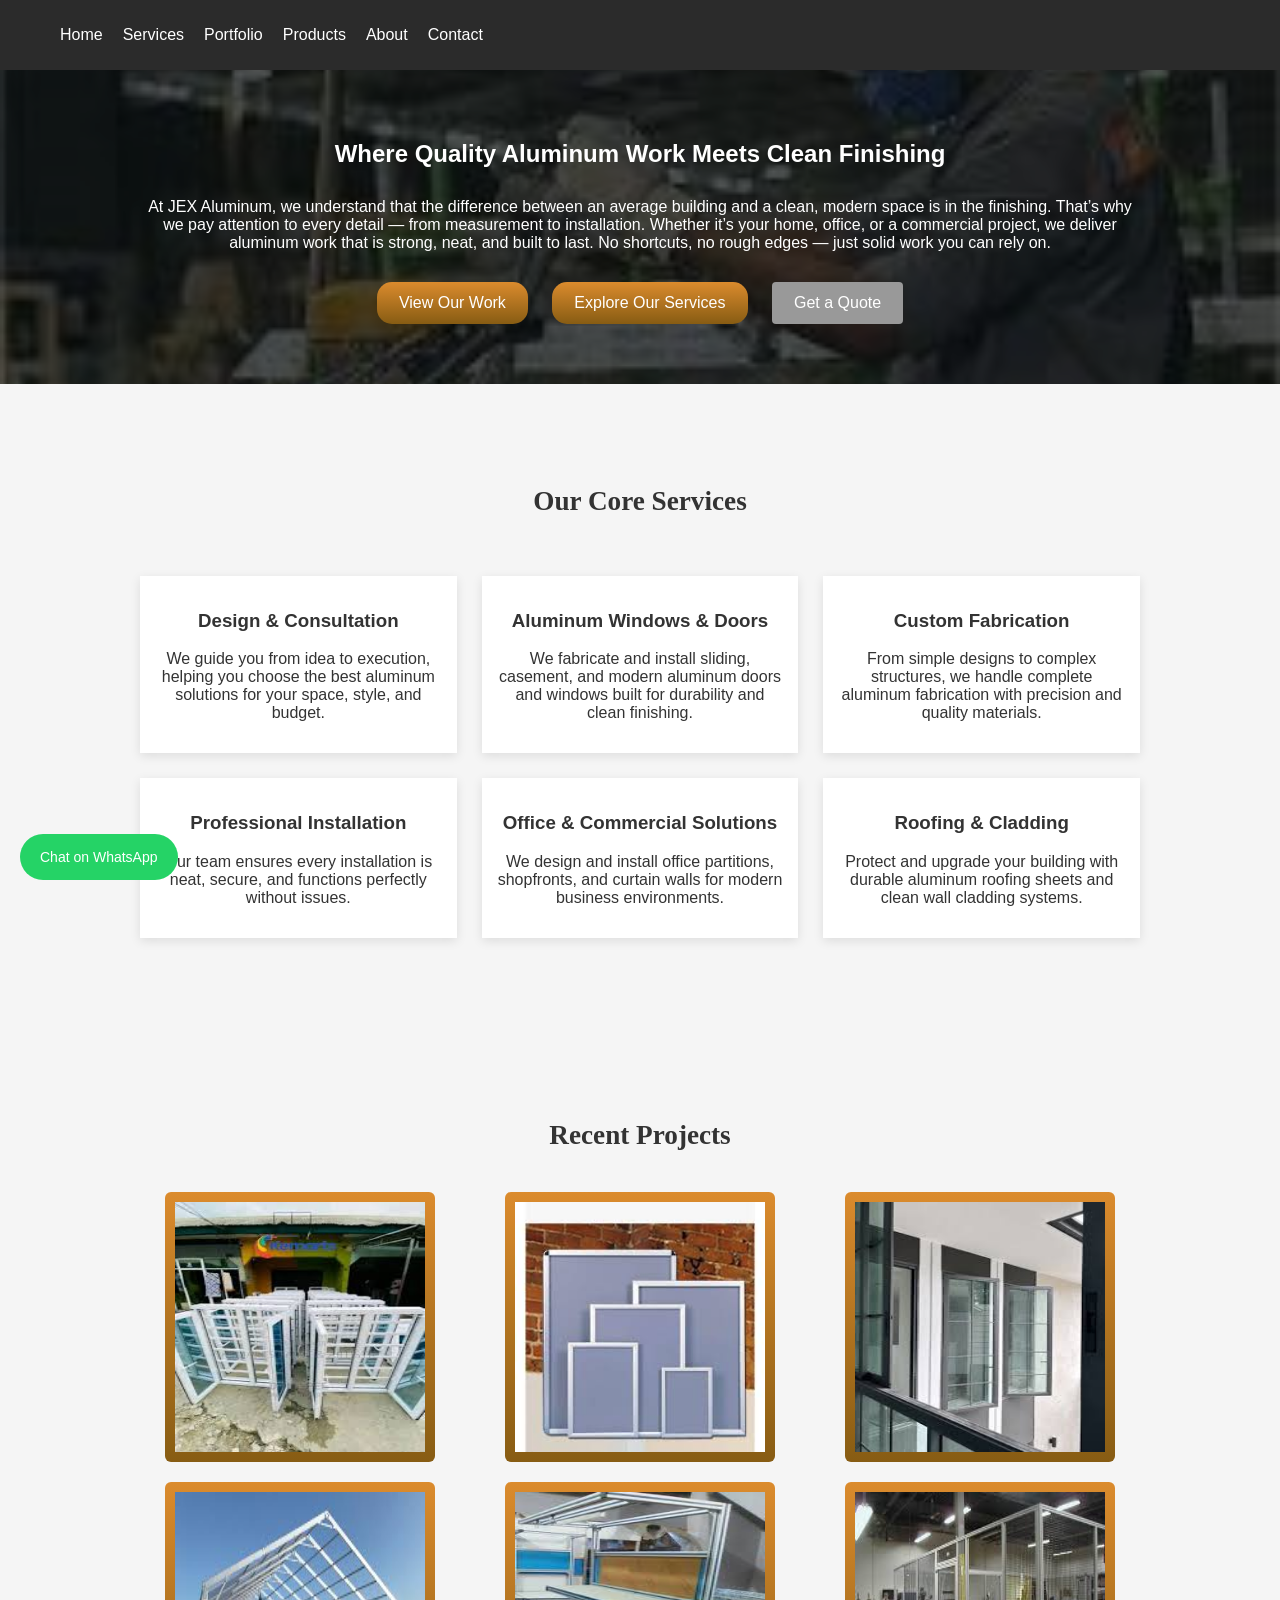
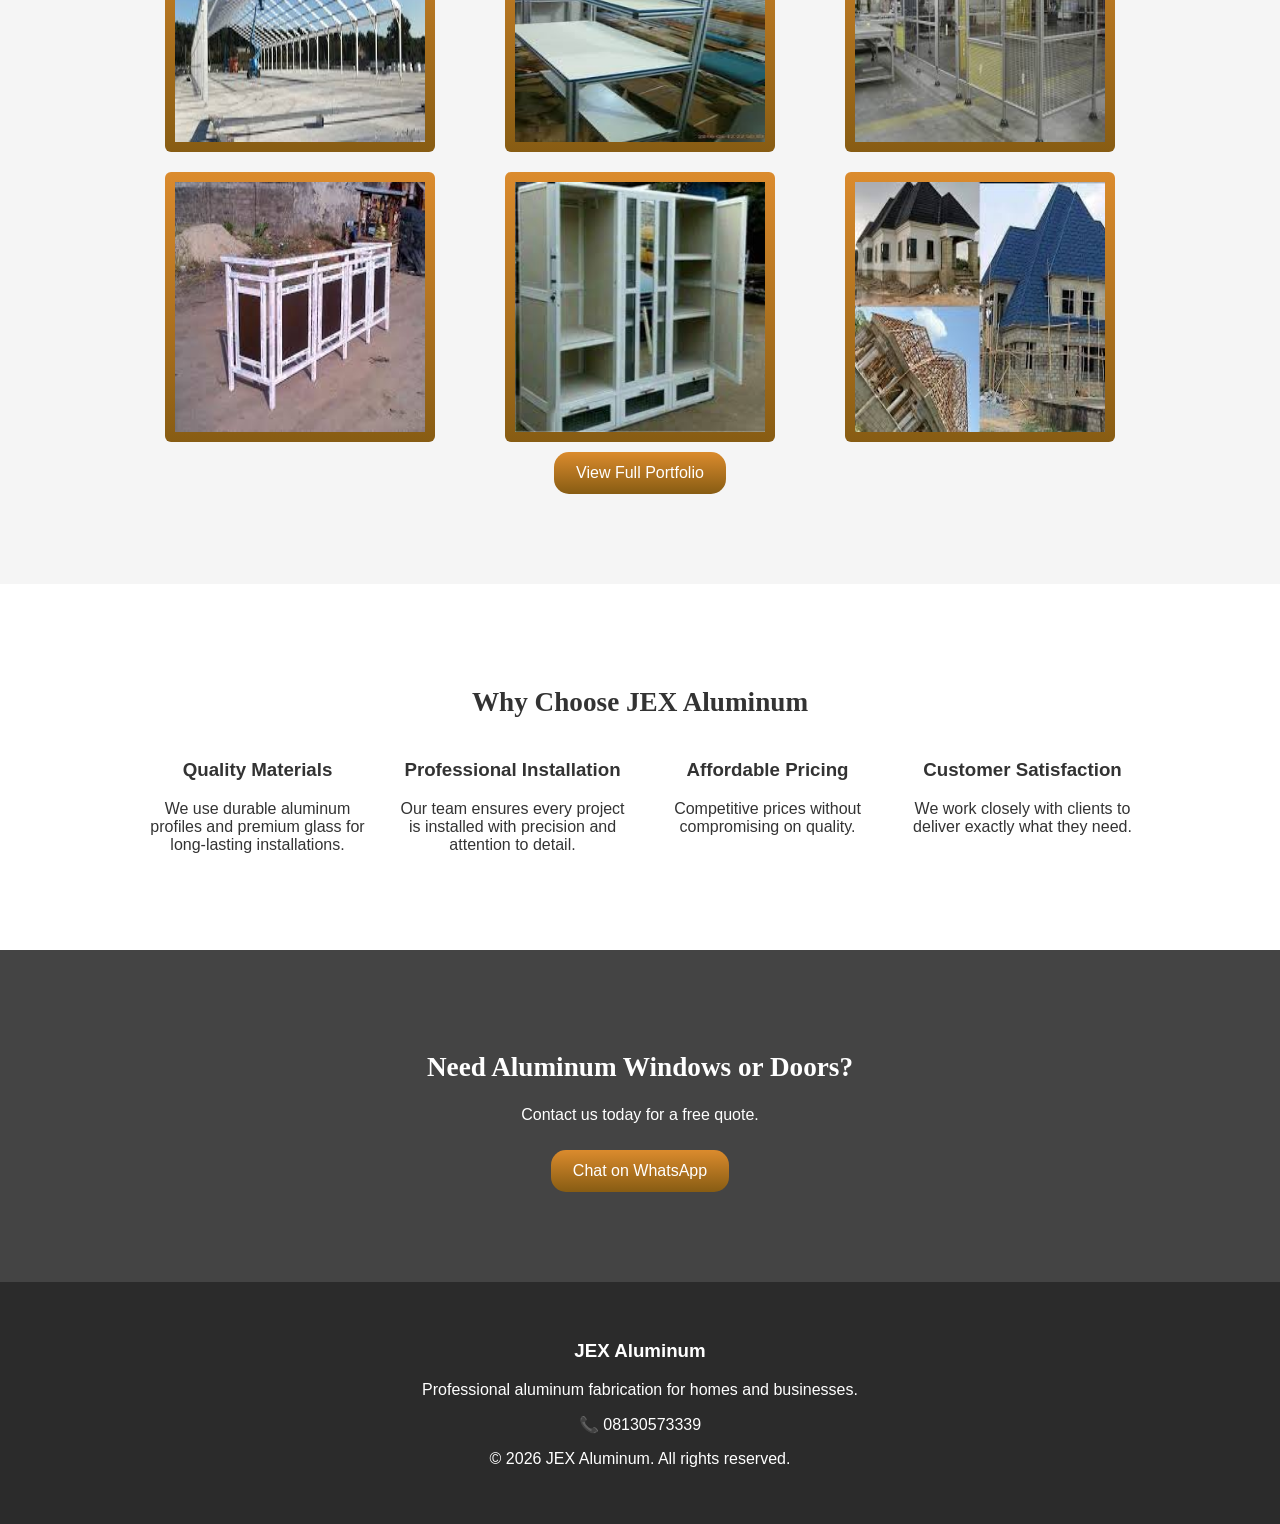
==== commit 2d28cf6e: "Update index.html" ====
--- a/index.html
+++ b/index.html
@@ -20,10 +20,21 @@
 <header>
 
 <nav class="navbar">
-  <table class="navT">
+  <div class="hamburger" onclick="toggleMenu()">
+    ☰
+  </div>
+  <ul class="nav-links" id="navLinks">
+    <li><a href="index.html">Home</a></li>
+    <li><a href="services.html">Services</a></li>
+    <li><a href="portfolio.html">Portfolio</a></li>
+    <li><a href="products.html">Products</a></li>
+    <li><a href="about.html">About</a></li>
+    <li><a href="contact.html">Contact</a></li>
+  </ul>
+  <!-- <table class="navT">
     <tr>
       <td class="td1">
-        <!-- <a href="index.html"><img src="images/logo2.png" alt="" class="logo"> </a> -->
+        <a href="index.html"><img src="images/logo2.png" alt="" class="logo"> </a>
       </td>
       <td class="td2">
         <ul class="nav-links">
@@ -37,7 +48,7 @@
         </ul>
       </td>
     </tr>
-  </table>
+  </table> -->
 </nav>
 
 </header>
@@ -254,7 +265,11 @@
 </a>
 
 <script src="js/script.js"></script>
-
+<!-- <script>
+function toggleMenu(){
+  document.getElementById("navLinks").classList.toggle("active");
+}
+</script> -->
 </body>
 
 </html>
--- a/css/styles.css
+++ b/css/styles.css
@@ -201,7 +201,7 @@
 .intro-content{
 position:relative;
 z-index:2;
-max-width:800px;
+max-width:1000px;
 padding:50px 0px;
 }
 
@@ -269,9 +269,9 @@
 
 .services-container{
 display: grid;
-grid-template-columns:repeat(auto-fit,minmax(200px,1fr));
+grid-template-columns:repeat(auto-fit,minmax(300px,1fr));
 gap:25px;
-max-width:800px;
+max-width:1000px;
 margin:auto;
 }
 
@@ -288,9 +288,9 @@
 
 .portfolio-grid{
 display:grid;
-grid-template-columns:repeat(auto-fit,minmax(200px,1fr));
+grid-template-columns:repeat(auto-fit,minmax(300px,1fr));
 gap:20px;
-max-width:800px;
+max-width:1000px;
 margin:auto;
 }
 
@@ -315,9 +315,9 @@
 
 .why-grid{
 display:grid;
-grid-template-columns:repeat(auto-fit,minmax(180px,1fr));
+grid-template-columns:repeat(auto-fit,minmax(200px,1fr));
 gap:20px;
-max-width:800px;
+max-width:1000px;
 margin:auto;
 }
 
@@ -360,7 +360,7 @@
 }
 
 .services-detailed{
-max-width:800px;
+max-width:1000px;
 margin:auto;
 padding:80px 20px;
 }
@@ -392,7 +392,7 @@
 flex-direction:row-reverse;
 }
 
-@media(max-width:768px){
+@media(max-width:1000px){
 
 .service-row{
 flex-direction:column;
@@ -431,7 +431,7 @@
 grid-template-columns:repeat(auto-fit,minmax(250px,1fr));
 gap:20px;
 padding:40px;
-max-width:800px;
+max-width:1000px;
 margin:auto;
 }
 
@@ -486,7 +486,7 @@
 .products-section{
 padding:80px 20px;
 text-align:center;
-max-width:800px;
+max-width:1000px;
 margin:auto;
 }
 
@@ -516,7 +516,7 @@
 /* ABOUT */
 .about-section{
 padding:80px 20px;
-max-width:800px;
+max-width:1000px;
 margin:auto;
 }
 
@@ -545,7 +545,7 @@
 display:grid;
 grid-template-columns:repeat(auto-fit,minmax(220px,1fr));
 gap:20px;
-max-width:800px;
+max-width:1000px;
 margin:auto;
 margin-top:40px;
 }
@@ -592,7 +592,7 @@
 .contact-container{
 display:flex;
 gap:40px;
-max-width:800px;
+max-width:1000px;
 margin:auto;
 }
 
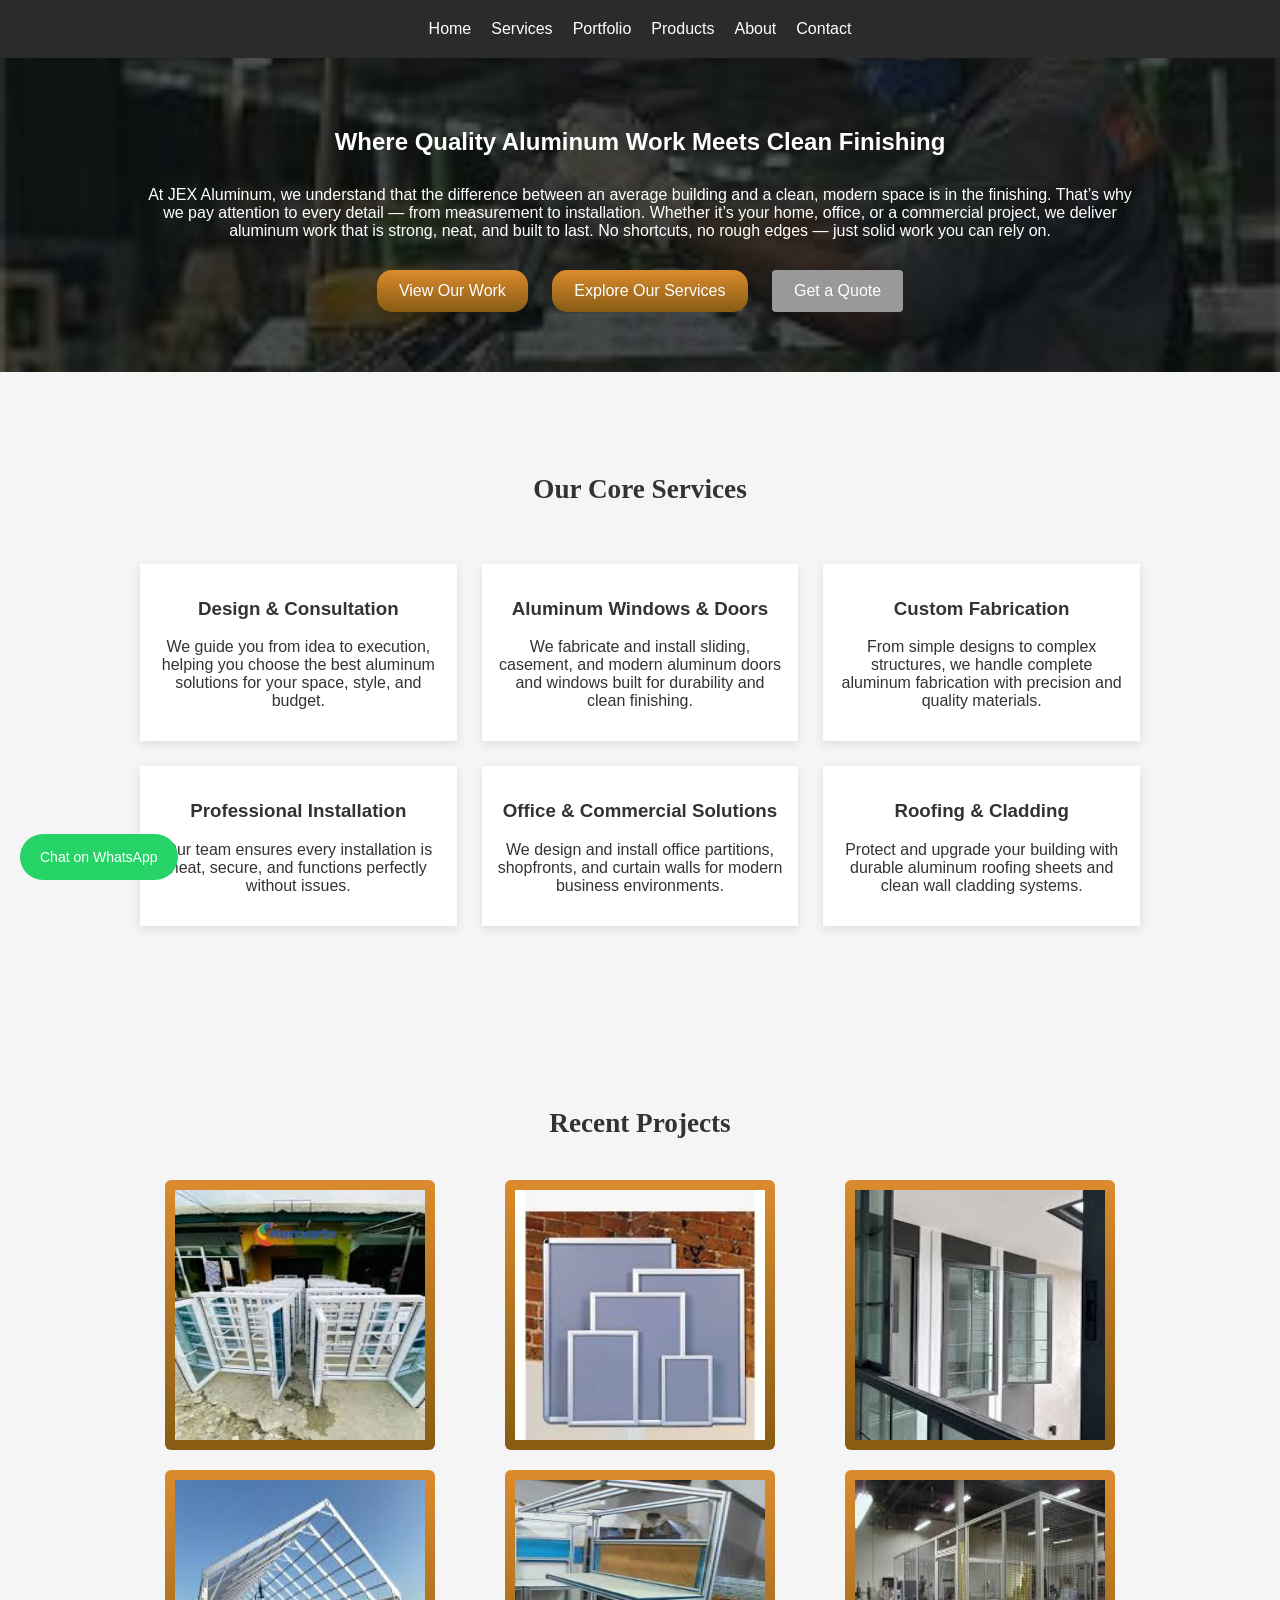
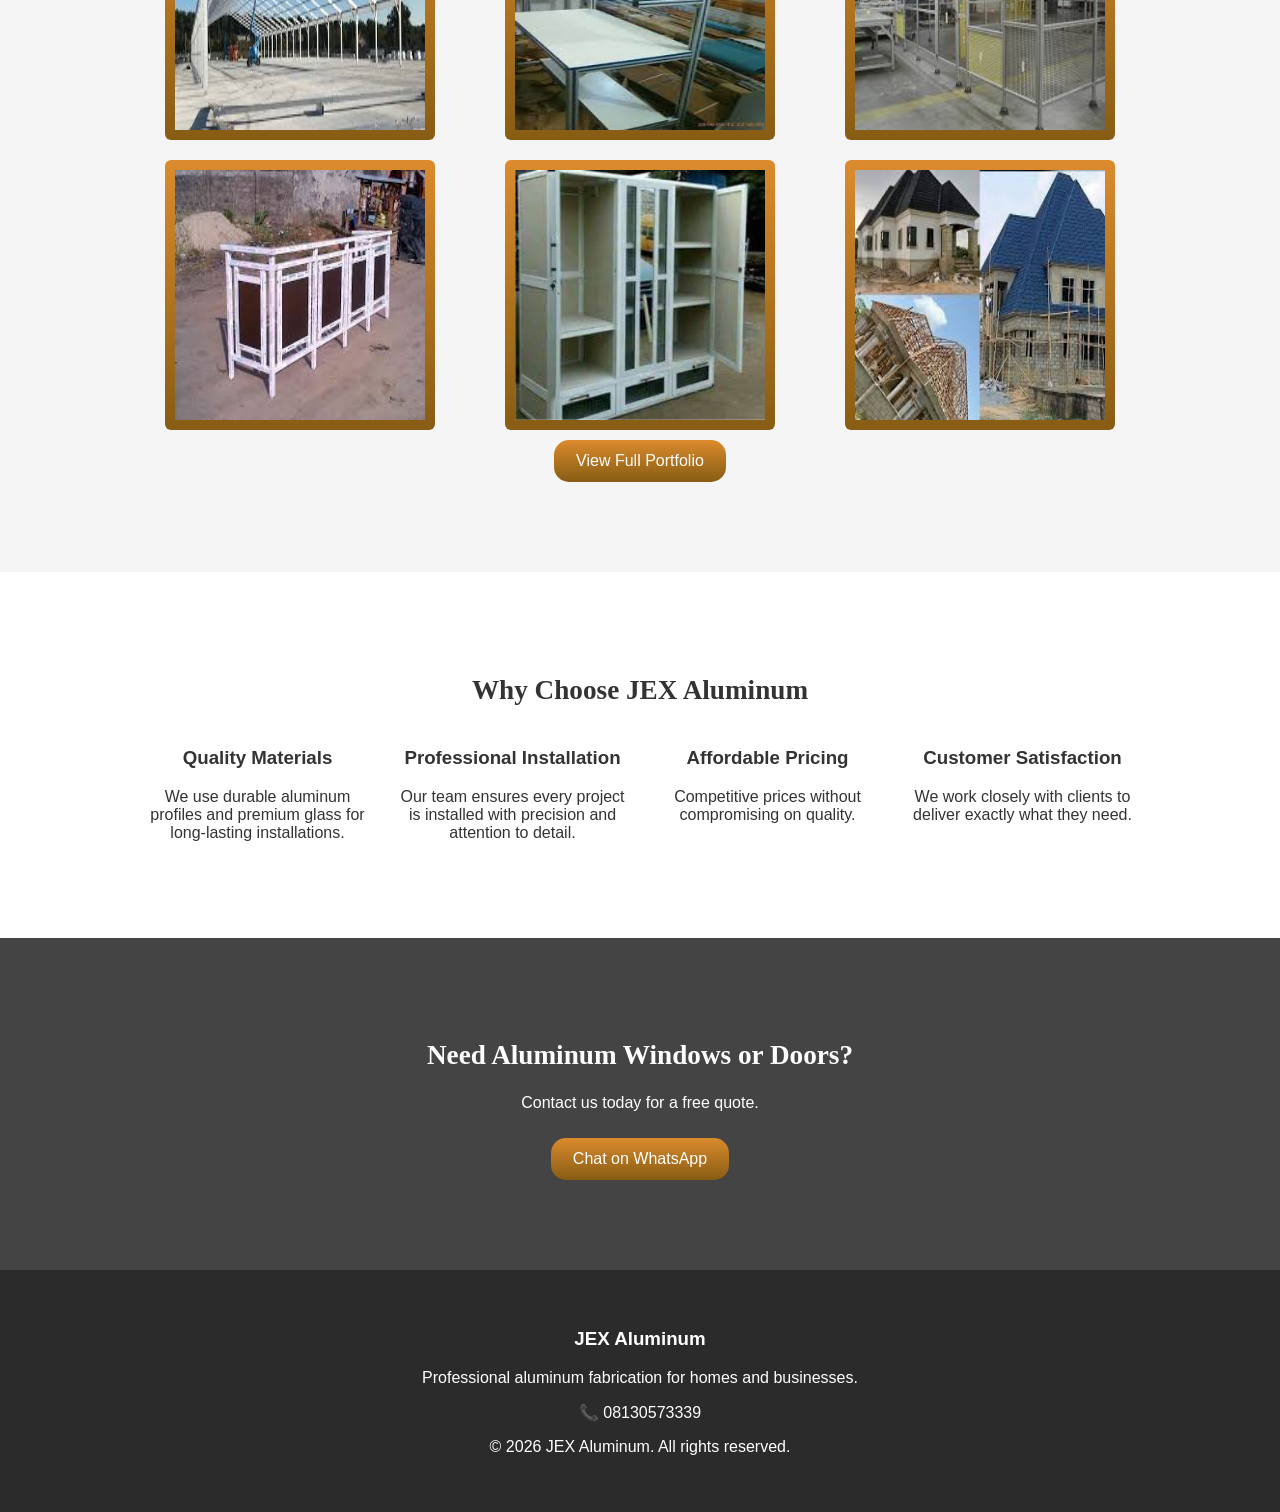
==== commit 39a41fa4: "Include Google Fonts for styling enhancements Added Google Fonts links for improved typography." ====
--- a/index.html
+++ b/index.html
@@ -10,7 +10,9 @@
 <meta name="description" content="JEX Aluminum specializes in aluminum windows, doors, office partitions, and custom aluminum fabrication. Quality installation for homes and businesses.">
 
 <link rel="stylesheet" href="css/styles.css">
-
+<link href="https://fonts.googleapis.com/css2?family=Poppins:wght@400;600;700&family=Roboto:wght@400;500&display=swap" rel="stylesheet">
+<link href="https://fonts.googleapis.com/css2?family=Oswald:wght@400;600;700&family=Roboto:wght@400;500&display=swap" rel="stylesheet">
+<link href="https://fonts.googleapis.com/css2?family=Playfair+Display:wght@500;700&family=Open+Sans:wght@400;500&display=swap" rel="stylesheet">
 </head>
 
 <body>
@@ -31,24 +33,6 @@
     <li><a href="about.html">About</a></li>
     <li><a href="contact.html">Contact</a></li>
   </ul>
-  <!-- <table class="navT">
-    <tr>
-      <td class="td1">
-        <a href="index.html"><img src="images/logo2.png" alt="" class="logo"> </a>
-      </td>
-      <td class="td2">
-        <ul class="nav-links">
-        <li><a href="index.html">Home</a></li>
-        <li><a href="services.html">Services</a></li>
-        <li><a href="portfolio.html">Portfolio</a></li>
-        <li><a href="products.html">Products</a></li>
-        <li><a href="about.html">About</a></li>
-        <li><a href="contact.html">Contact</a></li>
-        <li><a class="quote-btn" href="https://wa.me/2348130573339">Get Quote</a></li>
-        </ul>
-      </td>
-    </tr>
-  </table> -->
 </nav>
 
 </header>
--- a/css/styles.css
+++ b/css/styles.css
@@ -10,13 +10,14 @@
 }
 .navbar{
   display:flex;
-  justify-content:space-between;
+  justify-content:center;
   align-items:center;
-  padding:10px 20px;
+  padding:20px 20px;
   width:100%;
   box-sizing:border-box;
   background:#2b2b2b;
   color:white;
+  position: relative;
   margin: auto;
 }
 
@@ -74,11 +75,17 @@
 } */
 
 .nav-left{
-display:flex;
-align-items:center;
-gap:10px;
-}
-
+display:none;
+}
+.nav-links{
+  display:flex;
+  gap:20px;
+  list-style:none;
+  justify-content:center; /* center inside */
+  align-items:center;
+  padding:0;
+  margin:0;
+}
 .nav-links a{
 text-decoration:none;
 color:white;
@@ -86,35 +93,34 @@
 }
 
 .hamburger{
-font-size:28px;
-cursor:pointer;
-display:none;
+  font-size:28px;
+  cursor:pointer;
+  display:none;
+  position:absolute;
+  left:20px;
 }
 
 /* NAV LINKS DEFAULT */
-.nav-links{
-display:flex;
-gap:20px;
-list-style:none;
-}
+
 
 /* MOBILE STYLE */
 @media(max-width:1000px){
 
 .hamburger{
 display:block;
+padding: 20px;
 }
 
 .navbar{
 flex-direction:column;
-align-items:flex-start;
+align-items:center;
 }
 
 .nav-links{
 width:100%;
 flex-direction:column;
-align-items:flex-start;
-
+align-items:center;
+text-align: center;
 max-height:0;
 overflow:hidden;
 transition:0.4s;
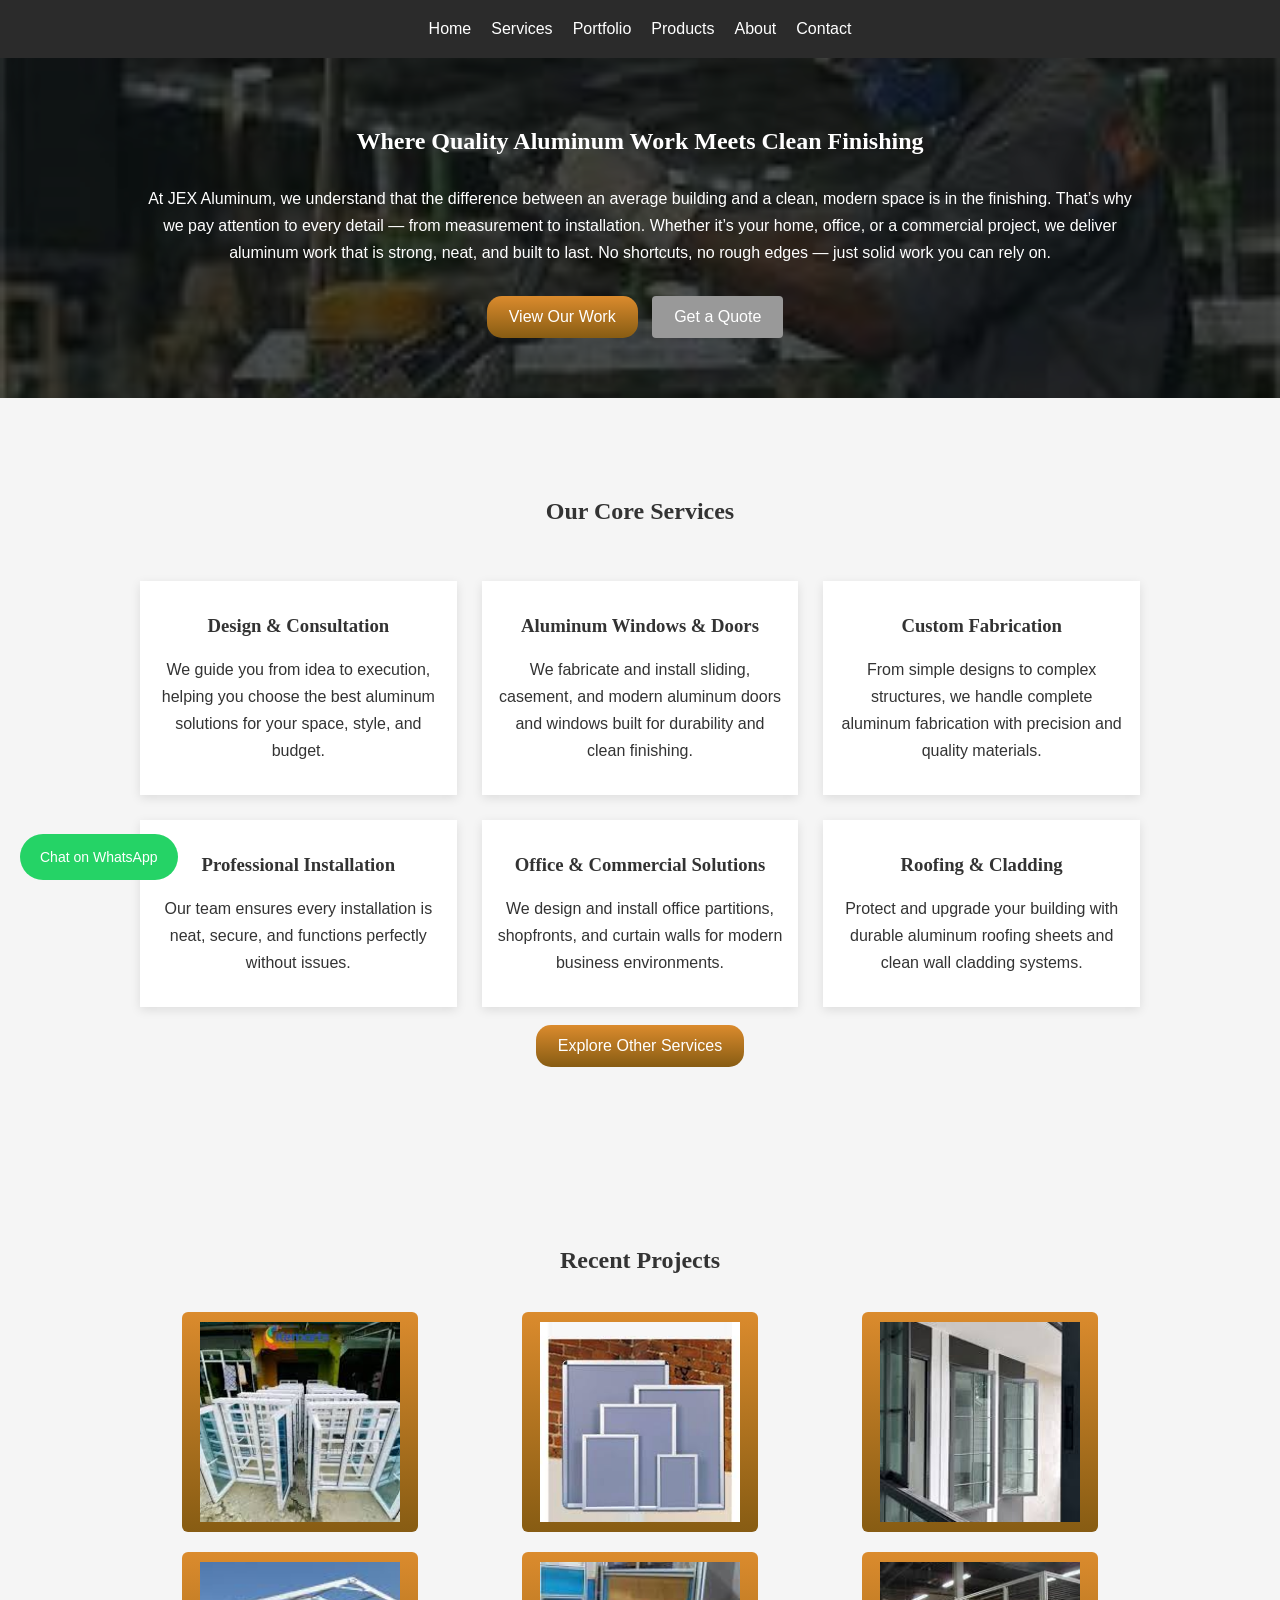
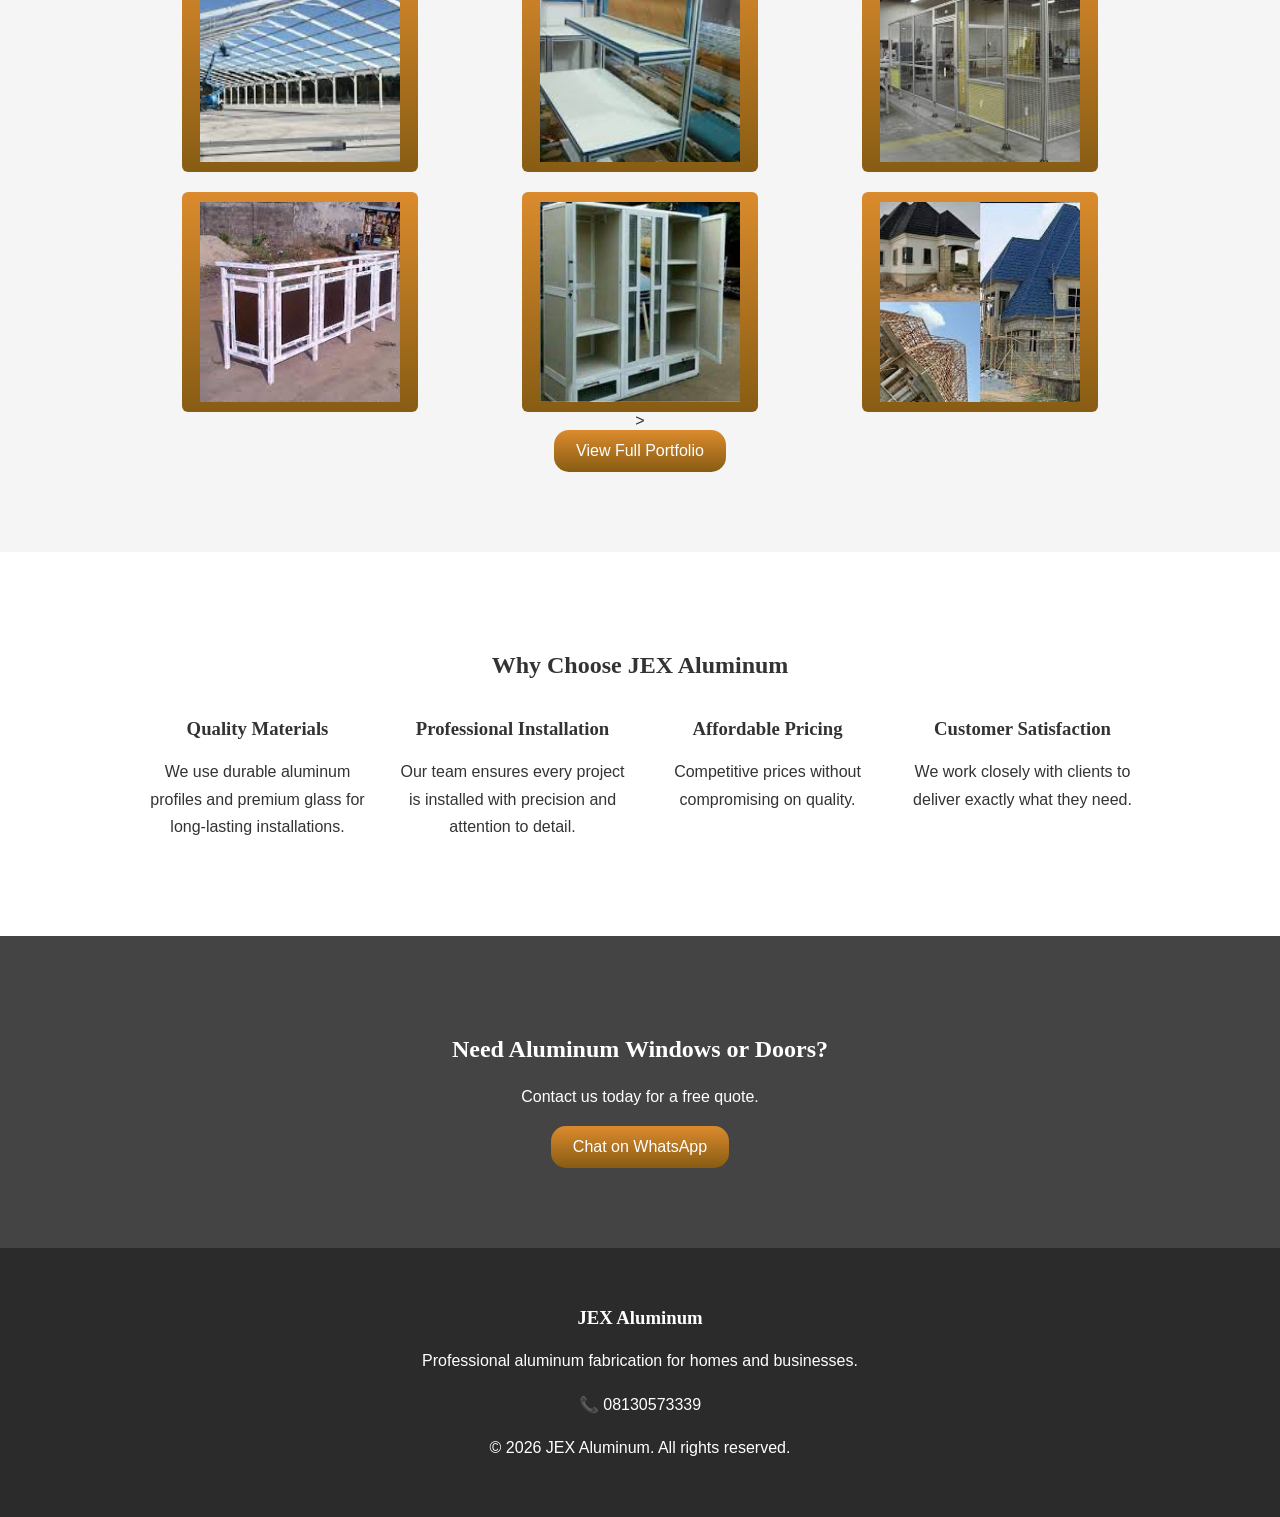
==== commit bd930331: "Add files via upload" ====
--- a/index.html
+++ b/index.html
@@ -58,9 +58,8 @@
 
     <div class="hero-buttons">
 
-    <a href="portfolio.html" class="btn">View Our Work</a>
-
-    <a href="services.html" class="btn">Explore Our Services</a>
+    <a href="#services" class="btn">View Our Work</a>
+
 
     <a href="https://wa.me/2348130573339" class="btn-secondary">Get a Quote</a>
 
@@ -96,7 +95,7 @@
 </section> -->
 
 <!-- SERVICES PREVIEW -->
-<section class="services">
+<section class="services"  id="services">
 
 <h2 class="subT">Our Core Services</h2><br><br>
 
@@ -144,7 +143,10 @@
 </p>
 </div>
 
-</div>
+
+
+</div><br>
+<a href="services.html" class="btn">Explore Other Services</a>
 
 </section>
 
@@ -156,25 +158,43 @@
 
 <div class="portfolio-grid">
 
-<img src="images/f1.jpg" class="pimage"alt="Aluminum Window Installation">
-
-<img src="images/f3.jpg" class="pimage"alt="Aluminum Sliding Door">
-
-<img src="images/f4.jpg" class="pimage"alt="Office Partition Installation">
-
-<img src="images/f5.jpg" class="pimage"alt="Aluminum Window Installation">
-
-<img src="images/f6.jpg" class="pimage"alt="Aluminum Sliding Door">
-
-<img src="images/f7.jpg" class="pimage"alt="Office Partition Installation">
-
-<img src="images/f9.jpg" class="pimage"alt="Aluminum Window Installation">
-
-<img src="images/f11.jpg" class="pimage"alt="Aluminum Sliding Door">
-
-<img src="images/f12.jpg" class="pimage"alt="Office Partition Installation">
-
-</div>
+<div class="gallery-item" data-text="Window Casement">
+<img src="images/f1.jpg" class="pimage">
+</div>
+
+<div class="gallery-item" data-text="Window Slides">
+<img src="images/f3.jpg" class="pimage">
+</div>
+
+<div class="gallery-item" data-text="Aluminum Windows">
+<img src="images/f4.jpg" class="pimage">
+</div>
+
+<div class="gallery-item" data-text="Aluminum Frames">
+<img src="images/f5.jpg" class="pimage">
+</div>
+
+<div class="gallery-item" data-text="Aluminum Shelf">
+<img src="images/f6.jpg" class="pimage">
+</div>
+
+<div class="gallery-item" data-text="Office Partition">
+<img src="images/f7.jpg" class="pimage">
+</div>
+
+<div class="gallery-item" data-text="Aluminum Balcony">
+<img src="images/f9.jpg" class="pimage">
+</div>
+
+<div class="gallery-item" data-text="Aluminum Wardrobe">
+<img src="images/f11.jpg" class="pimage">
+</div>
+
+<div class="gallery-item" data-text="Aluminum Roofs">
+<img src="images/f12.jpg" class="pimage">
+</div>
+
+</div>><br>
 
 <a href="portfolio.html" class="btn">View Full Portfolio</a>
 
--- a/css/styles.css
+++ b/css/styles.css
@@ -1,8 +1,30 @@
 body{
 margin:0;
-font-family:Arial, Helvetica, sans-serif;
+/* font-family:Arial, Helvetica, sans-serif; */
 background:#f5f5f5;
 color:#333;
+}
+body{
+font-family: 'Open Sans', sans-serif;
+}
+
+h1, h3, h2{
+font-family: 'Playfair Display', serif;
+}
+
+h1{
+font-weight:700;
+}
+
+h2{
+font-weight:600;
+}
+
+p{
+line-height:1.7;
+}
+html{
+scroll-behavior:smooth;
 }
 .logo{
   width: 15%;
@@ -149,9 +171,9 @@
 max-height:100vh;
 }
 
-.quote-btn{
+/* .quote-btn{
   display: none;
-}
+} */
 
 }
 
@@ -216,6 +238,10 @@
   margin: auto;
   padding-top: 10px;
 }
+/* .intro-content h1{
+  font-size: 2rem;
+  font-family: ;
+} */
 .hero{
 background:#444;
 color:white;
@@ -230,10 +256,10 @@
   width: 60%;
   margin: auto;
 }
-.subT{
+/* .subT{
   font-size: 1.7rem;
   font-family: cursive;
-}
+} */
 
 .btn{
   background-image: -webkit-linear-gradient(top, #DB8B2D, #875C13);
@@ -244,7 +270,7 @@
   color:white;
   padding:12px 22px;
   text-decoration:none;
-  margin:10px;
+  margin:auto;
   display:inline-block;
   border-radius:15px;
 }
@@ -312,6 +338,165 @@
 padding:10px;
 margin: auto;
 }
+
+.portfolio-gallery{
+display:grid;
+grid-template-columns:repeat(auto-fit, minmax(300px, 1fr));
+gap:15px;
+margin: auto;
+}
+.portfolio-gallery img{
+  margin: auto;
+}
+
+/* IMAGE CONTAINER */
+.gallery-item{
+position:relative;
+overflow:hidden;
+cursor:pointer;
+border-radius:10px;
+}
+
+
+/* IMAGE STYLE */
+.gallery-item img{
+object-fit:cover;
+display:block;
+transition:0.4s ease;
+}
+
+
+/* OVERLAY */
+.gallery-item::after{
+content: attr(data-text);
+
+position:absolute;
+top:0;
+left:0;
+width:100%;
+height:100%;
+margin:auto;
+
+display:flex;
+align-items:center;
+justify-content:center;
+
+background:rgba(0,0,0,0.5);
+color:white;
+
+font-size:18px;
+font-weight:600;
+text-align:center;
+padding:0px;
+
+opacity:0;
+transition:0.4s ease;
+}
+
+
+/* HOVER EFFECT */
+.gallery-item:hover::after{
+opacity:1;
+}
+
+
+/* IMAGE ZOOM */
+.gallery-item:hover img{
+transform:scale(1.1);
+}
+
+
+/* MOBILE FIX */
+@media(max-width:800px){
+
+.gallery-item::after{
+opacity:1; /* always show on mobile */
+font-size:14px;
+background:rgba(0,0,0,0.4);
+}
+
+.gallery-item:hover img{
+transform:none; /* disable zoom on mobile */
+}
+
+}
+
+.simage{
+  margin: auto;
+}
+
+/* IMAGE CONTAINER */
+.gallery-item-a{
+position:relative;
+overflow:hidden;
+cursor:pointer;
+border-radius:10px;
+}
+
+
+/* IMAGE STYLE */
+.gallery-item-a img{
+object-fit:cover;
+display:block;
+transition:0.4s ease;
+}
+
+
+/* OVERLAY */
+.gallery-item-a::after{
+content: attr(data-text);
+
+position:absolute;
+top:0;
+left:0;
+width:100%;
+height:100%;
+margin:auto;
+
+display:flex;
+align-items:center;
+justify-content:center;
+
+background:rgba(0,0,0,0.5);
+color:white;
+
+font-size:18px;
+font-weight:600;
+text-align:center;
+padding:0px;
+
+opacity:0;
+transition:0.4s ease;
+}
+
+
+/* HOVER EFFECT */
+.gallery-item-a:hover::after{
+opacity:1;
+}
+
+
+/* IMAGE ZOOM */
+.gallery-item-a:hover img{
+transform:scale(1.1);
+}
+
+
+/* MOBILE FIX */
+@media(max-width:800px){
+
+.gallery-item-a::after{
+opacity:1; /* always show on mobile */
+font-size:14px;
+background:rgba(0,0,0,0.4);
+}
+
+.gallery-item-a:hover img{
+transform:none; /* disable zoom on mobile */
+}
+
+}
+
 
 .why-us{
 padding:80px 20px;
